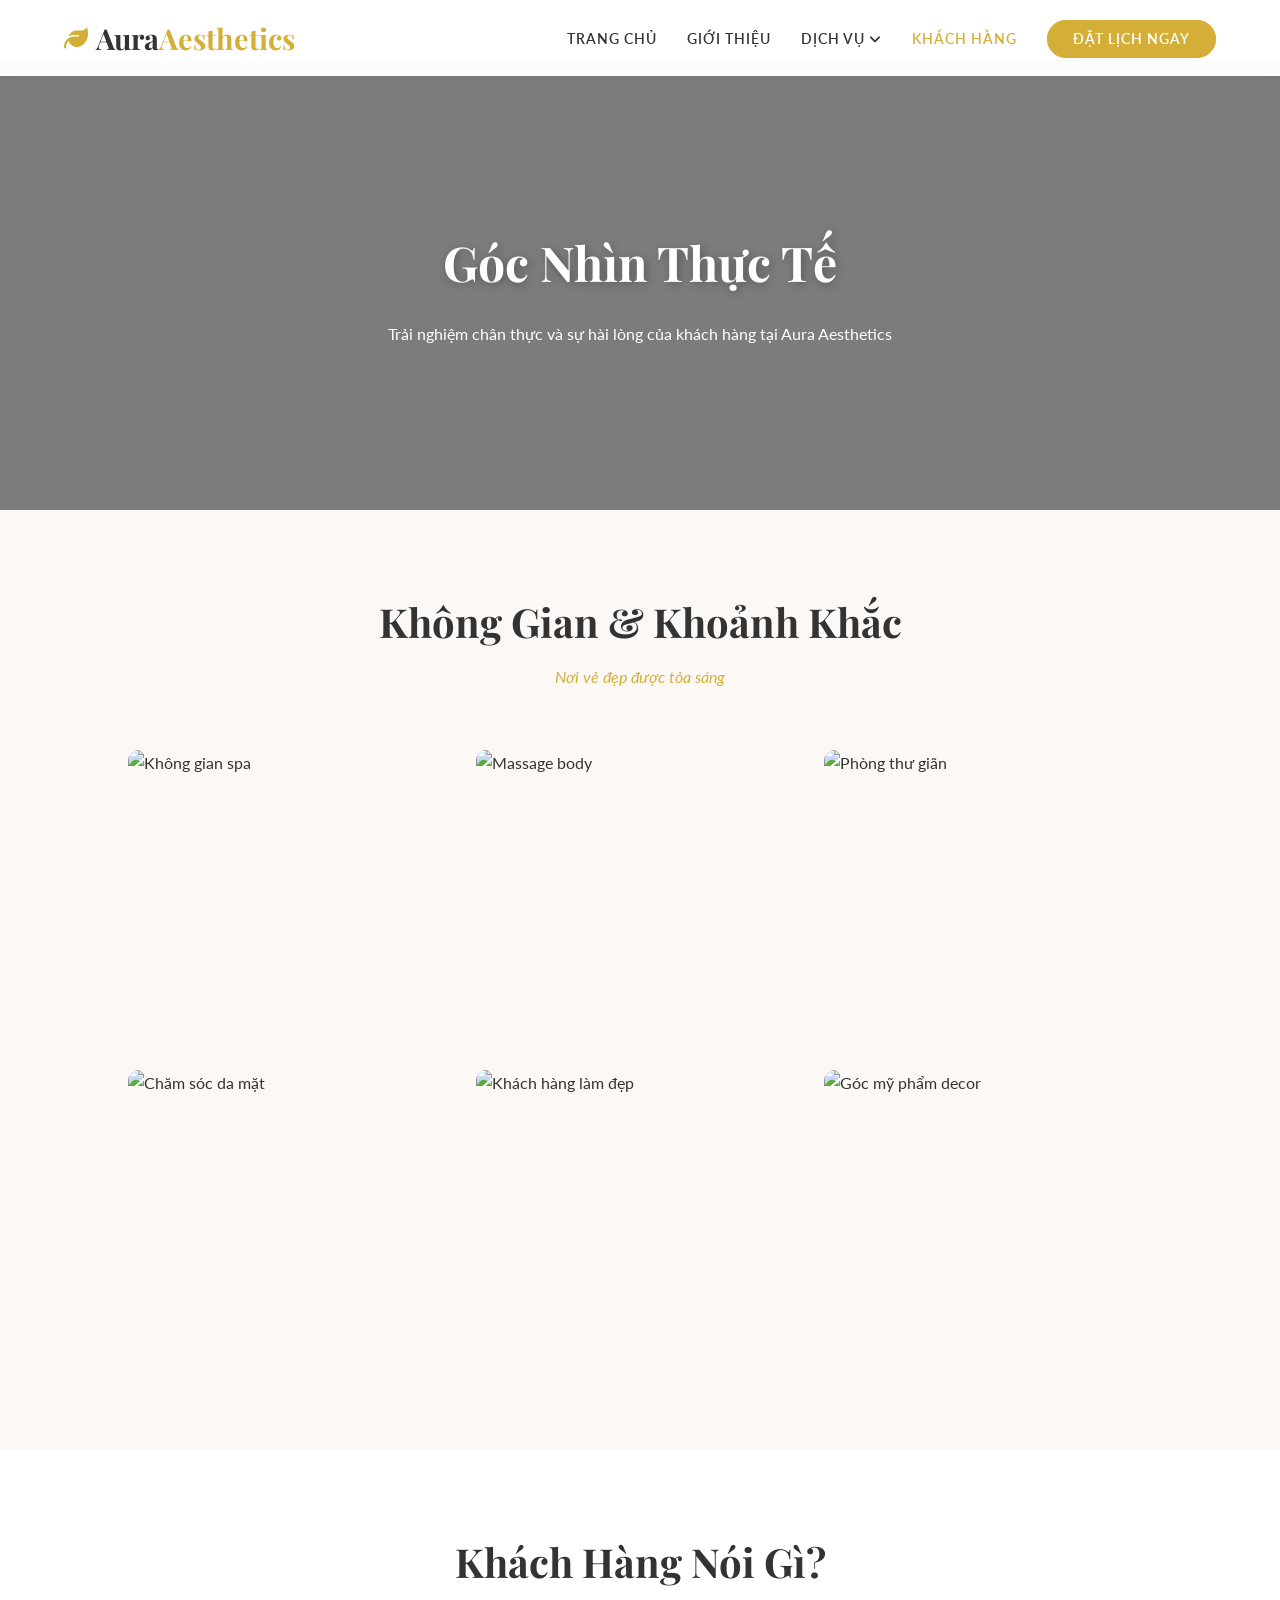
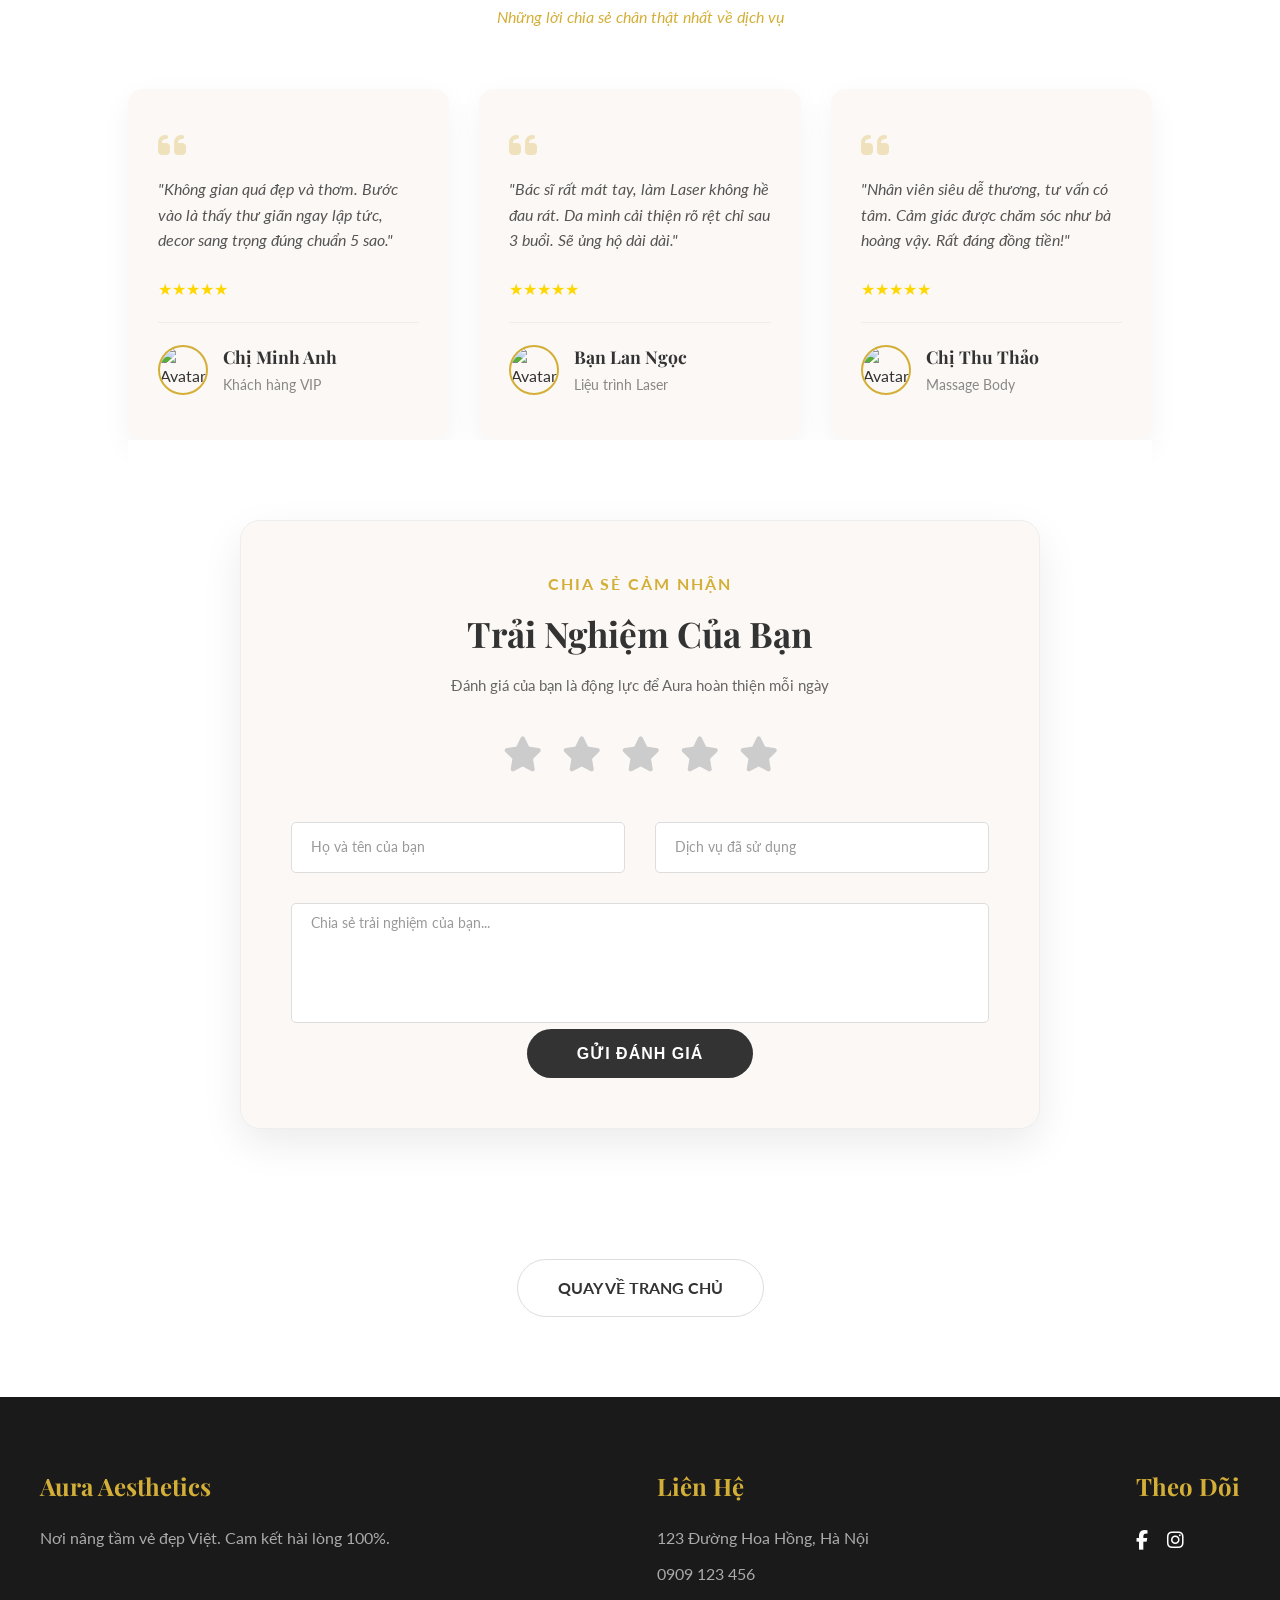
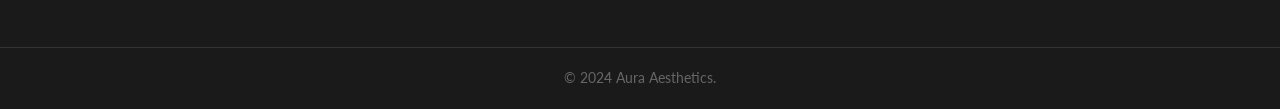
==== KhachHangvaKhongGian/KhachHang.html @ 30552ec4 "product làm lại và thêm một số thứ" ====
<!DOCTYPE html>
<html lang="vi">
<head>
    <meta charset="UTF-8">
    <meta name="viewport" content="width=device-width, initial-scale=1.0">
    <title>Khách Hàng & Đánh Giá - Aura Aesthetics</title>
    
    <link rel="stylesheet" href="KhachHang.css">
    <link rel="preconnect" href="https://fonts.googleapis.com">
    <link rel="preconnect" href="https://fonts.gstatic.com" crossorigin>
    <link href="https://fonts.googleapis.com/css2?family=Lato:wght@300;400;700&family=Playfair+Display:ital,wght@0,400;0,600;0,700;1,400&display=swap" rel="stylesheet">
    <link rel="stylesheet" href="https://cdnjs.cloudflare.com/ajax/libs/font-awesome/6.4.0/css/all.min.css">
</head>
<body>

    <header>
        <div class="logo">
            <a href="../MainMenu/mainmenu.html"><i class="fa-solid fa-leaf"></i> Aura<span>Aesthetics</span></a>
        </div>
        
        <nav>
            <ul class="nav-links">
                <li><a href="../MainMenu/mainmenu.html">Trang chủ</a></li>
                <li><a href="../MainMenu/mainmenu.html#about">Giới thiệu</a></li>
                
                <li class="dropdown">
                    <a href="javascript:void(0)">Dịch vụ <i class="fa-solid fa-angle-down"></i></a>
                    <div class="dropdown-content">
                        <a href="../DichVu/ChamSocDaMat/chamsocdamat.html">Chăm sóc da mặt</a>
                        <a href="#">Điều trị Laser</a>
                        <a href="../DichVu/Massage/massage.html">Massage thư giãn</a>
                        <a href="../DichVu/TrietLong/trietlong.html">Triệt lông vĩnh viễn</a>
                        <a href="#">Phun xăm thẩm mỹ</a>
                        <a href="#">Giảm béo SlimBody</a>
                    </div>
                </li>

                <li><a href="KhachHang.html" class="active">Khách Hàng</a></li>
                <li><a href="../MainMenu/mainmenu.html#contact" class="btn-contact">Đặt lịch ngay</a></li>
            </ul>
            
            <div class="burger">
                <div class="line1"></div>
                <div class="line2"></div>
                <div class="line3"></div>
            </div>
        </nav>
    </header>

    <section class="hero-client">
        <div class="hero-content fade-in">
            <h1>Góc Nhìn Thực Tế</h1>
            <p>Trải nghiệm chân thực và sự hài lòng của khách hàng tại Aura Aesthetics</p>
        </div>
    </section>

    <section class="section-padding">
        <div class="container">
            <div class="section-title reveal">
                <h2>Không Gian & Khoảnh Khắc</h2>
                <p>Nơi vẻ đẹp được tỏa sáng</p>
            </div>
            <div class="gallery-grid">
                <div class="gallery-item reveal">
                    <img src="https://images.unsplash.com/photo-1560750588-73207b1ef5b8?q=80&w=2070" alt="Không gian spa">
                </div>
                <div class="gallery-item reveal">
                    <img src="https://images.unsplash.com/photo-1616394584738-fc6e612e71b9?q=80&w=2070" alt="Massage body">
                </div>
                <div class="gallery-item reveal">
                    <img src="https://images.unsplash.com/photo-1512290923902-8a9f81dc236c?q=80&w=2070" alt="Phòng thư giãn">
                </div>
                <div class="gallery-item reveal">
                    <img src="https://images.unsplash.com/photo-1570172619644-dfd03ed5d881?q=80&w=2070" alt="Chăm sóc da mặt">
                </div>
                
                <div class="gallery-item reveal">
                    <img src="https://images.unsplash.com/photo-1552693673-1bf958298935?q=80&w=2073&auto=format&fit=crop" alt="Khách hàng làm đẹp">
                </div>
                
                <div class="gallery-item reveal">
                    <img src="https://images.unsplash.com/photo-1620331311520-246422fd82f9?q=80&w=2070&auto=format&fit=crop" alt="Góc mỹ phẩm decor">
                </div>
            </div>
        </div>
    </section>

    <section class="reviews-section section-padding">
        <div class="container">
            <div class="section-title reveal">
                <h2>Khách Hàng Nói Gì?</h2>
                <p>Những lời chia sẻ chân thật nhất về dịch vụ</p>
            </div>

            <div class="review-grid">
                <div class="review-card reveal">
                    <i class="fa-solid fa-quote-left quote-icon"></i>
                    <p class="review-text">"Không gian quá đẹp và thơm. Bước vào là thấy thư giãn ngay lập tức, decor sang trọng đúng chuẩn 5 sao."</p>
                    <div class="stars">★★★★★</div>
                    <div class="client-info">
                        <img src="https://images.unsplash.com/photo-1494790108377-be9c29b29330?q=80&w=200" alt="Avatar">
                        <div><h4>Chị Minh Anh</h4><span>Khách hàng VIP</span></div>
                    </div>
                </div>

                <div class="review-card reveal">
                    <i class="fa-solid fa-quote-left quote-icon"></i>
                    <p class="review-text">"Bác sĩ rất mát tay, làm Laser không hề đau rát. Da mình cải thiện rõ rệt chỉ sau 3 buổi. Sẽ ủng hộ dài dài."</p>
                    <div class="stars">★★★★★</div>
                    <div class="client-info">
                        <img src="https://images.unsplash.com/photo-1580489944761-15a19d654956?q=80&w=200" alt="Avatar">
                        <div><h4>Bạn Lan Ngọc</h4><span>Liệu trình Laser</span></div>
                    </div>
                </div>

                <div class="review-card reveal">
                    <i class="fa-solid fa-quote-left quote-icon"></i>
                    <p class="review-text">"Nhân viên siêu dễ thương, tư vấn có tâm. Cảm giác được chăm sóc như bà hoàng vậy. Rất đáng đồng tiền!"</p>
                    <div class="stars">★★★★★</div>
                    <div class="client-info">
                        <img src="https://images.unsplash.com/photo-1534528741775-53994a69daeb?q=80&w=200" alt="Avatar">
                        <div><h4>Chị Thu Thảo</h4><span>Massage Body</span></div>
                    </div>
                </div>
            </div>
 <section class="write-review-section section-padding">
        <div class="container">
            <div class="review-form-wrapper reveal">
                <div class="form-header">
                    <p class="sub-heading">CHIA SẺ CẢM NHẬN</p>
                    <h2>Trải Nghiệm Của Bạn</h2>
                    <p class="desc">Đánh giá của bạn là động lực để Aura hoàn thiện mỗi ngày</p>
                </div>

                <form id="reviewForm" class="review-form">
                    <div class="star-widget">
                        <input type="radio" name="rate" id="rate-5" value="5">
                        <label for="rate-5" class="fa-solid fa-star"></label>
                        
                        <input type="radio" name="rate" id="rate-4" value="4">
                        <label for="rate-4" class="fa-solid fa-star"></label>
                        
                        <input type="radio" name="rate" id="rate-3" value="3">
                        <label for="rate-3" class="fa-solid fa-star"></label>
                        
                        <input type="radio" name="rate" id="rate-2" value="2">
                        <label for="rate-2" class="fa-solid fa-star"></label>
                        
                        <input type="radio" name="rate" id="rate-1" value="1">
                        <label for="rate-1" class="fa-solid fa-star"></label>
                        
                        <div class="star-text"></div>
                    </div>

                    <div class="input-group">
                        <div class="input-box">
                            <input type="text" required>
                            <label>Họ và tên của bạn</label>
                        </div>
                        <div class="input-box">
                            <input type="text" required>
                            <label>Dịch vụ đã sử dụng</label>
                        </div>
                    </div>

                    <div class="input-box textarea">
                        <textarea required></textarea>
                        <label>Chia sẻ trải nghiệm của bạn...</label>
                    </div>

                    <div class="btn-box">
                        <button type="submit" class="btn-submit">Gửi Đánh Giá</button>
                    </div>
                </form>
            </div>
        </div>
    </section>
            <div style="text-align: center; margin-top: 50px;">
                <a href="../MainMenu/mainmenu.html" class="btn-main">Quay Về Trang Chủ</a>
            </div>
        </div>
    </section>
   

    <footer id="contact">
        <div class="container footer-content">
            <div class="footer-col">
                <h3>Aura Aesthetics</h3>
                <p>Nơi nâng tầm vẻ đẹp Việt. Cam kết hài lòng 100%.</p>
            </div>
            <div class="footer-col">
                <h3>Liên Hệ</h3>
                <p>123 Đường Hoa Hồng, Hà Nội</p>
                <p>0909 123 456</p>
            </div>
            <div class="footer-col">
                <h3>Theo Dõi</h3>
                <div class="socials">
                    <a href="#"><i class="fa-brands fa-facebook-f"></i></a>
                    <a href="#"><i class="fa-brands fa-instagram"></i></a>
                </div>
            </div>
        </div>
        <div class="copyright"><p>&copy; 2024 Aura Aesthetics.</p></div>
    </footer>

    <script src="KhachHang.js"></script>
</body>
</html>
---- KhachHangvaKhongGian/KhachHang.css ----
:root {
    --primary-color: #D4AF37;
    --secondary-color: #fcf8f5;
    --text-dark: #333333;
    --text-light: #666666;
    --font-heading: 'Playfair Display', serif;
    --font-body: 'Lato', sans-serif;
}

* {
    margin: 0;
    padding: 0;
    box-sizing: border-box;
}

html {
    scroll-behavior: smooth;
}

body {
    font-family: var(--font-body);
    color: var(--text-dark);
    background-color: var(--secondary-color);
    line-height: 1.6;
    overflow-x: hidden;
}

a {
    text-decoration: none;
    color: inherit;
    transition: 0.3s;
}

ul {
    list-style: none;
}

header {
    display: flex;
    justify-content: space-between;
    align-items: center;
    padding: 15px 5%;
    background: rgba(255, 255, 255, 0.98);
    position: fixed;
    width: 100%;
    top: 0;
    z-index: 1000;
    box-shadow: 0 2px 10px rgba(0, 0, 0, 0.05);
}

.logo {
    font-size: 1.8rem;
    font-weight: 700;
    font-family: var(--font-heading);
    display: flex;
    align-items: center;
}

.logo a {
    display: flex;
    align-items: center;
    color: var(--text-dark);
}

.logo span {
    color: var(--primary-color);
}

.logo i {
    color: var(--primary-color);
    margin-right: 8px;
    font-size: 1.5rem;
}

.nav-links {
    display: flex;
    gap: 30px;
    align-items: center;
}

.nav-links > li {
    position: relative;
    padding: 10px 0;
}

.nav-links > li > a {
    font-weight: 600;
    text-transform: uppercase;
    font-size: 0.85rem;
    letter-spacing: 1px;
}

.nav-links > li > a:hover,
.nav-links > li > a.active {
    color: var(--primary-color);
}

.btn-contact {
    padding: 10px 25px;
    background: var(--primary-color);
    color: #fff !important;
    border-radius: 30px;
    border: 1px solid var(--primary-color);
}

.btn-contact:hover {
    background: transparent;
    color: var(--primary-color) !important;
}

.dropdown-content {
    display: none;
    position: absolute;
    background-color: #ffffff;
    min-width: 220px;
    box-shadow: 0px 5px 15px rgba(0, 0, 0, 0.1);
    top: 100%;
    left: -20px;
    border-top: 3px solid var(--primary-color);
    border-radius: 0 0 5px 5px;
    padding: 10px 0;
    z-index: 999;
}

.dropdown-content a {
    color: #444 !important;
    padding: 10px 20px;
    display: block;
    font-size: 0.95rem;
    border-bottom: 1px dashed #eee;
    text-transform: capitalize;
}

.dropdown-content a:hover {
    background-color: #f9f9f9;
    color: var(--primary-color) !important;
    padding-left: 25px;
}

.nav-links li:hover .dropdown-content {
    display: block;
    animation: fadeIn 0.4s ease;
}

.hero-client {
    height: 50vh;
    background: linear-gradient(rgba(0, 0, 0, 0.5), rgba(0, 0, 0, 0.5)), url('https://images.unsplash.com/photo-1512290923902-8a9f81dc236c?q=80&w=2070');
    background-size: cover;
    background-position: center;
    display: flex;
    align-items: center;
    justify-content: center;
    text-align: center;
    color: #fff;
    margin-top: 60px;
}

.hero-content h1 {
    font-family: var(--font-heading);
    font-size: 3rem;
    margin-bottom: 20px;
    text-shadow: 2px 2px 10px rgba(0, 0, 0, 0.3);
}

.section-padding {
    padding: 80px 10%;
}

.container {
    max-width: 1200px;
    margin: auto;
}

.section-title {
    text-align: center;
    margin-bottom: 60px;
}

.section-title h2 {
    font-family: var(--font-heading);
    font-size: 2.5rem;
    margin-bottom: 10px;
}

.section-title p {
    color: var(--primary-color);
    font-style: italic;
}

.btn-main {
    padding: 15px 40px;
    background: #fff;
    color: #333;
    font-weight: bold;
    border-radius: 30px;
    text-transform: uppercase;
    display: inline-block;
    border: 1px solid #ddd;
}

.btn-main:hover {
    background: var(--primary-color);
    color: #fff;
    transform: translateY(-3px);
}

.gallery-grid {
    display: grid;
    grid-template-columns: repeat(auto-fit, minmax(300px, 1fr));
    gap: 20px;
}

.gallery-item {
    overflow: hidden;
    border-radius: 10px;
    height: 300px;
}

.gallery-item img {
    width: 100%;
    height: 100%;
    object-fit: cover;
    transition: transform 0.5s ease;
}

.gallery-item:hover img {
    transform: scale(1.1);
    filter: brightness(0.9);
}

.reviews-section {
    background-color: #fff;
}

.review-grid {
    display: grid;
    grid-template-columns: repeat(auto-fit, minmax(320px, 1fr));
    gap: 30px;
}

.review-card {
    background: var(--secondary-color);
    padding: 40px 30px;
    border-radius: 15px;
    box-shadow: 0 10px 30px rgba(0, 0, 0, 0.05);
    transition: 0.3s;
    border-bottom: 3px solid transparent;
}

.review-card:hover {
    transform: translateY(-10px);
    border-bottom-color: var(--primary-color);
}

.quote-icon {
    font-size: 2rem;
    color: var(--primary-color);
    opacity: 0.3;
    margin-bottom: 15px;
}

.review-text {
    font-style: italic;
    color: #555;
    margin-bottom: 20px;
    min-height: 80px;
}

.stars {
    color: #FFD700;
    margin-bottom: 20px;
}

.client-info {
    display: flex;
    align-items: center;
    gap: 15px;
    border-top: 1px solid #eee;
    padding-top: 20px;
}

.client-info img {
    width: 50px;
    height: 50px;
    border-radius: 50%;
    object-fit: cover;
    border: 2px solid var(--primary-color);
}

.client-info h4 {
    font-family: var(--font-heading);
    font-size: 1.1rem;
}

.client-info span {
    font-size: 0.85rem;
    color: #888;
}

.write-review-section {
    background-color: #fff;
    position: relative;
}

.review-form-wrapper {
    max-width: 800px;
    margin: 0 auto;
    background: var(--secondary-color);
    padding: 50px;
    border-radius: 20px;
    box-shadow: 0 15px 40px rgba(0, 0, 0, 0.08);
    text-align: center;
    border: 1px solid #eee;
}

.form-header h2 {
    font-family: var(--font-heading);
    font-size: 2.2rem;
    margin-bottom: 10px;
}

.form-header .desc {
    color: var(--text-light);
    margin-bottom: 30px;
    font-size: 0.95rem;
}

.sub-heading {
    color: var(--primary-color);
    font-weight: bold;
    letter-spacing: 2px;
    margin-bottom: 10px;
    display: block;
}

.star-widget {
    position: relative;
    width: fit-content;
    margin: 0 auto 40px;
    display: flex;
    flex-direction: row-reverse;
    justify-content: center;
}

.star-widget input {
    display: none;
}

.star-widget label {
    font-size: 35px;
    color: #ccc;
    padding: 10px;
    cursor: pointer;
    transition: all 0.3s ease;
}

.star-widget input:not(:checked) ~ label:hover,
.star-widget input:not(:checked) ~ label:hover ~ label {
    color: #ffd700;
    transform: scale(1.1);
}

.star-widget input:checked ~ label {
    color: #ffd700;
    text-shadow: 0 0 10px rgba(255, 215, 0, 0.5);
}

.review-form .input-group {
    display: grid;
    grid-template-columns: 1fr 1fr;
    gap: 30px;
    margin-bottom: 30px;
}

.input-box {
    position: relative;
    width: 100%;
}

.input-box input,
.input-box textarea {
    width: 100%;
    padding: 15px;
    border: 1px solid #ddd;
    background: #fff;
    border-radius: 5px;
    outline: none;
    font-family: var(--font-body);
    font-size: 1rem;
    color: var(--text-dark);
    transition: 0.3s;
}

.input-box textarea {
    height: 120px;
    resize: none;
}

.input-box label {
    position: absolute;
    top: 50%;
    left: 15px;
    transform: translateY(-50%);
    color: #999;
    pointer-events: none;
    transition: 0.3s;
    font-size: 0.9rem;
    background: #fff;
    padding: 0 5px;
}

.input-box.textarea label {
    top: 20px;
}

.input-box input:focus,
.input-box input:valid,
.input-box textarea:focus,
.input-box textarea:valid {
    border-color: var(--primary-color);
}

.input-box input:focus ~ label,
.input-box input:valid ~ label,
.input-box textarea:focus ~ label,
.input-box textarea:valid ~ label {
    top: 0;
    font-size: 0.8rem;
    color: var(--primary-color);
    font-weight: bold;
}

.btn-submit {
    padding: 15px 50px;
    background: var(--text-dark);
    color: #fff;
    border: none;
    font-size: 1rem;
    font-weight: bold;
    text-transform: uppercase;
    letter-spacing: 1px;
    cursor: pointer;
    border-radius: 30px;
    transition: 0.4s;
}

.btn-submit:hover {
    background: var(--primary-color);
    box-shadow: 0 5px 15px rgba(212, 175, 55, 0.4);
    transform: translateY(-3px);
}

footer {
    background: #1a1a1a;
    color: #fff;
    padding: 70px 0 20px;
    margin-top: 0px;
}

.footer-content {
    display: flex;
    justify-content: space-between;
    flex-wrap: wrap;
    gap: 40px;
}

.footer-col h3 {
    font-family: var(--font-heading);
    font-size: 1.5rem;
    margin-bottom: 20px;
    color: var(--primary-color);
}

.footer-col p {
    color: #aaa;
    margin-bottom: 10px;
}

.socials a {
    color: #fff;
    font-size: 1.2rem;
    margin-right: 15px;
    transition: 0.3s;
}

.socials a:hover {
    color: var(--primary-color);
}

.copyright {
    text-align: center;
    border-top: 1px solid #333;
    margin-top: 50px;
    padding-top: 20px;
    color: #666;
    font-size: 0.85rem;
}

.burger {
    display: none;
    cursor: pointer;
}

.burger div {
    width: 25px;
    height: 3px;
    background-color: var(--text-dark);
    margin: 5px;
    transition: 0.3s;
}

.reveal {
    opacity: 0;
    transform: translateY(50px);
    transition: all 1s ease-out;
}

.reveal.active {
    opacity: 1;
    transform: translateY(0);
}

.fade-in {
    animation: fadeIn 1.5s ease-in;
}

@keyframes fadeIn {
    from {
        opacity: 0;
        transform: translateY(10px);
    }
    to {
        opacity: 1;
        transform: translateY(0);
    }
}

@media(max-width: 768px) {
    .nav-links {
        position: absolute;
        right: 0;
        height: 92vh;
        top: 8vh;
        background-color: #fff;
        display: flex;
        flex-direction: column;
        align-items: center;
        width: 60%;
        transform: translateX(100%);
        transition: transform 0.5s ease-in;
        box-shadow: -2px 5px 10px rgba(0, 0, 0, 0.1);
    }

    .nav-links li {
        opacity: 0;
    }

    .burger {
        display: block;
    }

    .nav-active {
        transform: translateX(0%);
    }

    .hero-content h1 {
        font-size: 2.5rem;
    }

    .review-form-wrapper {
        padding: 30px 20px;
    }

    .review-form .input-group {
        grid-template-columns: 1fr;
        gap: 20px;
    }

    .star-widget label {
        font-size: 30px;
        padding: 5px;
    }
}

@keyframes navLinkFade {
    from {
        opacity: 0;
        transform: translateX(50px);
    }
    to {
        opacity: 1;
        transform: translateX(0);
    }
}
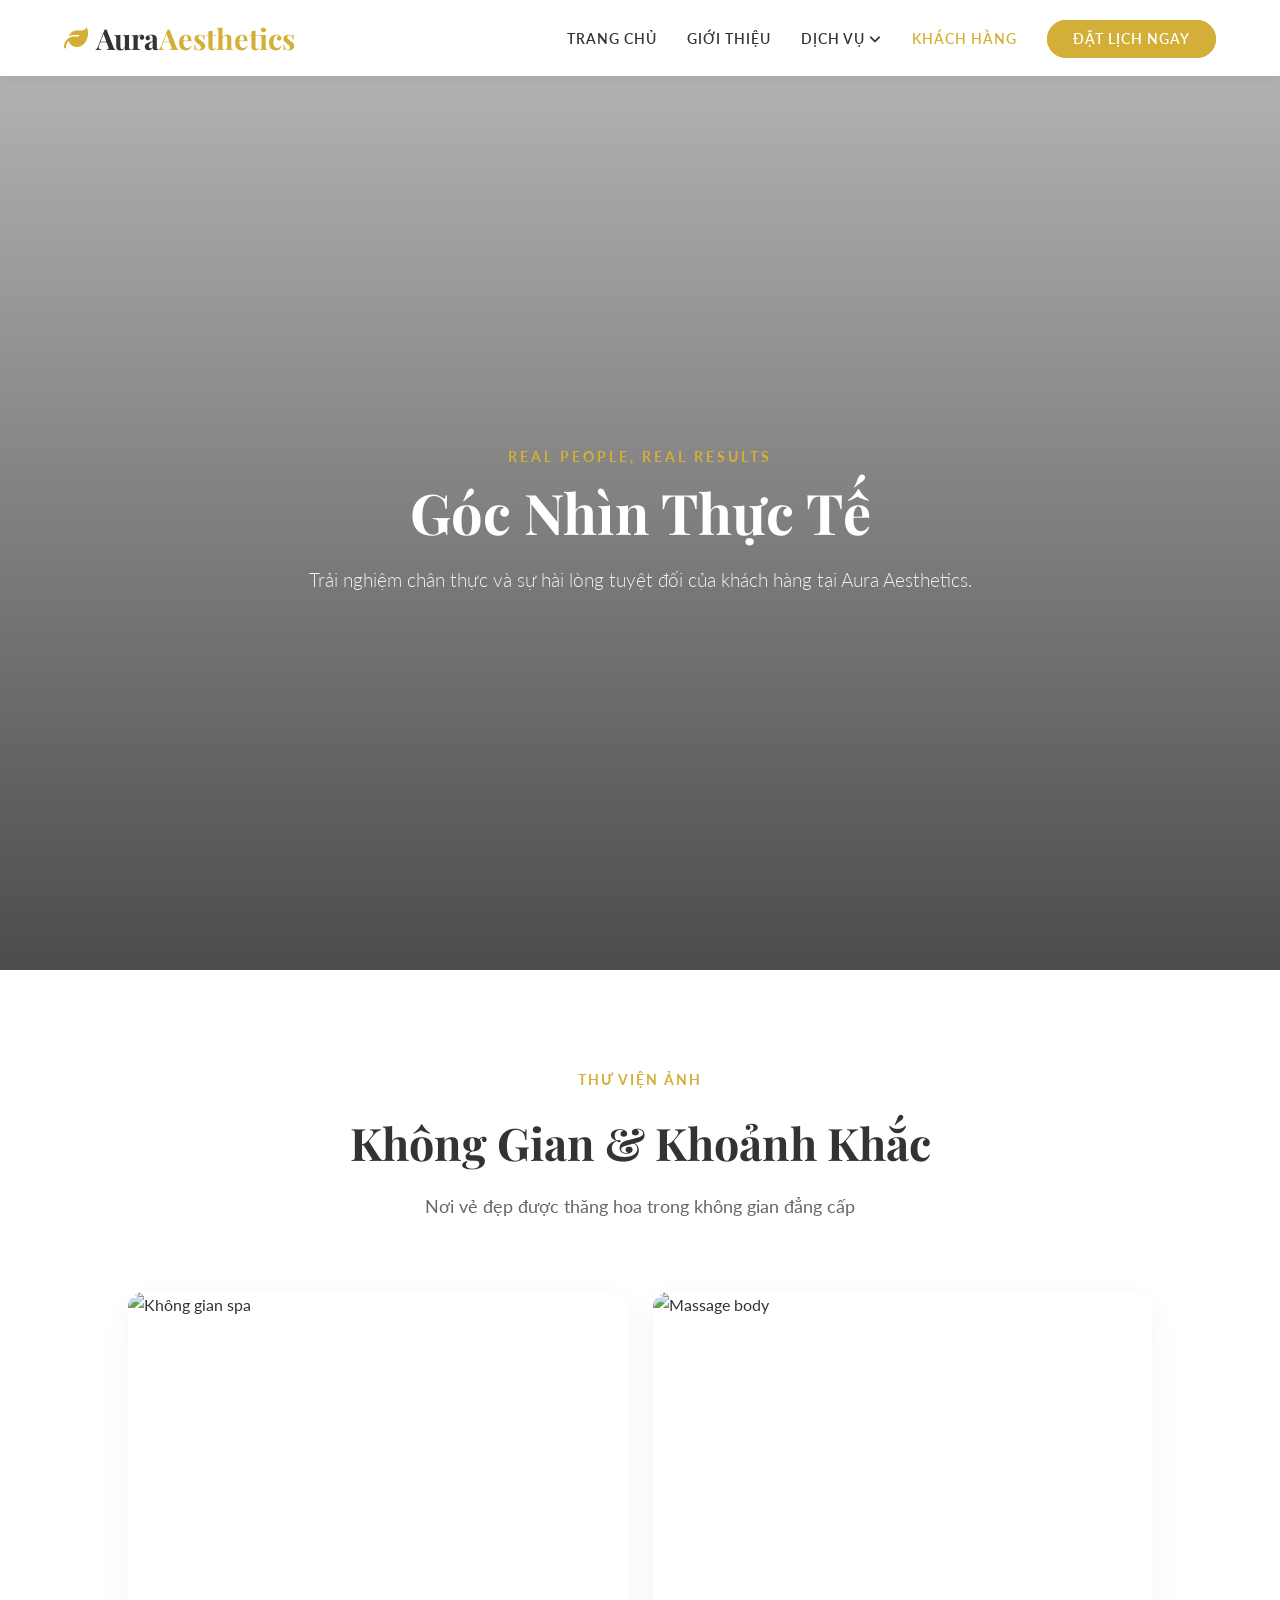
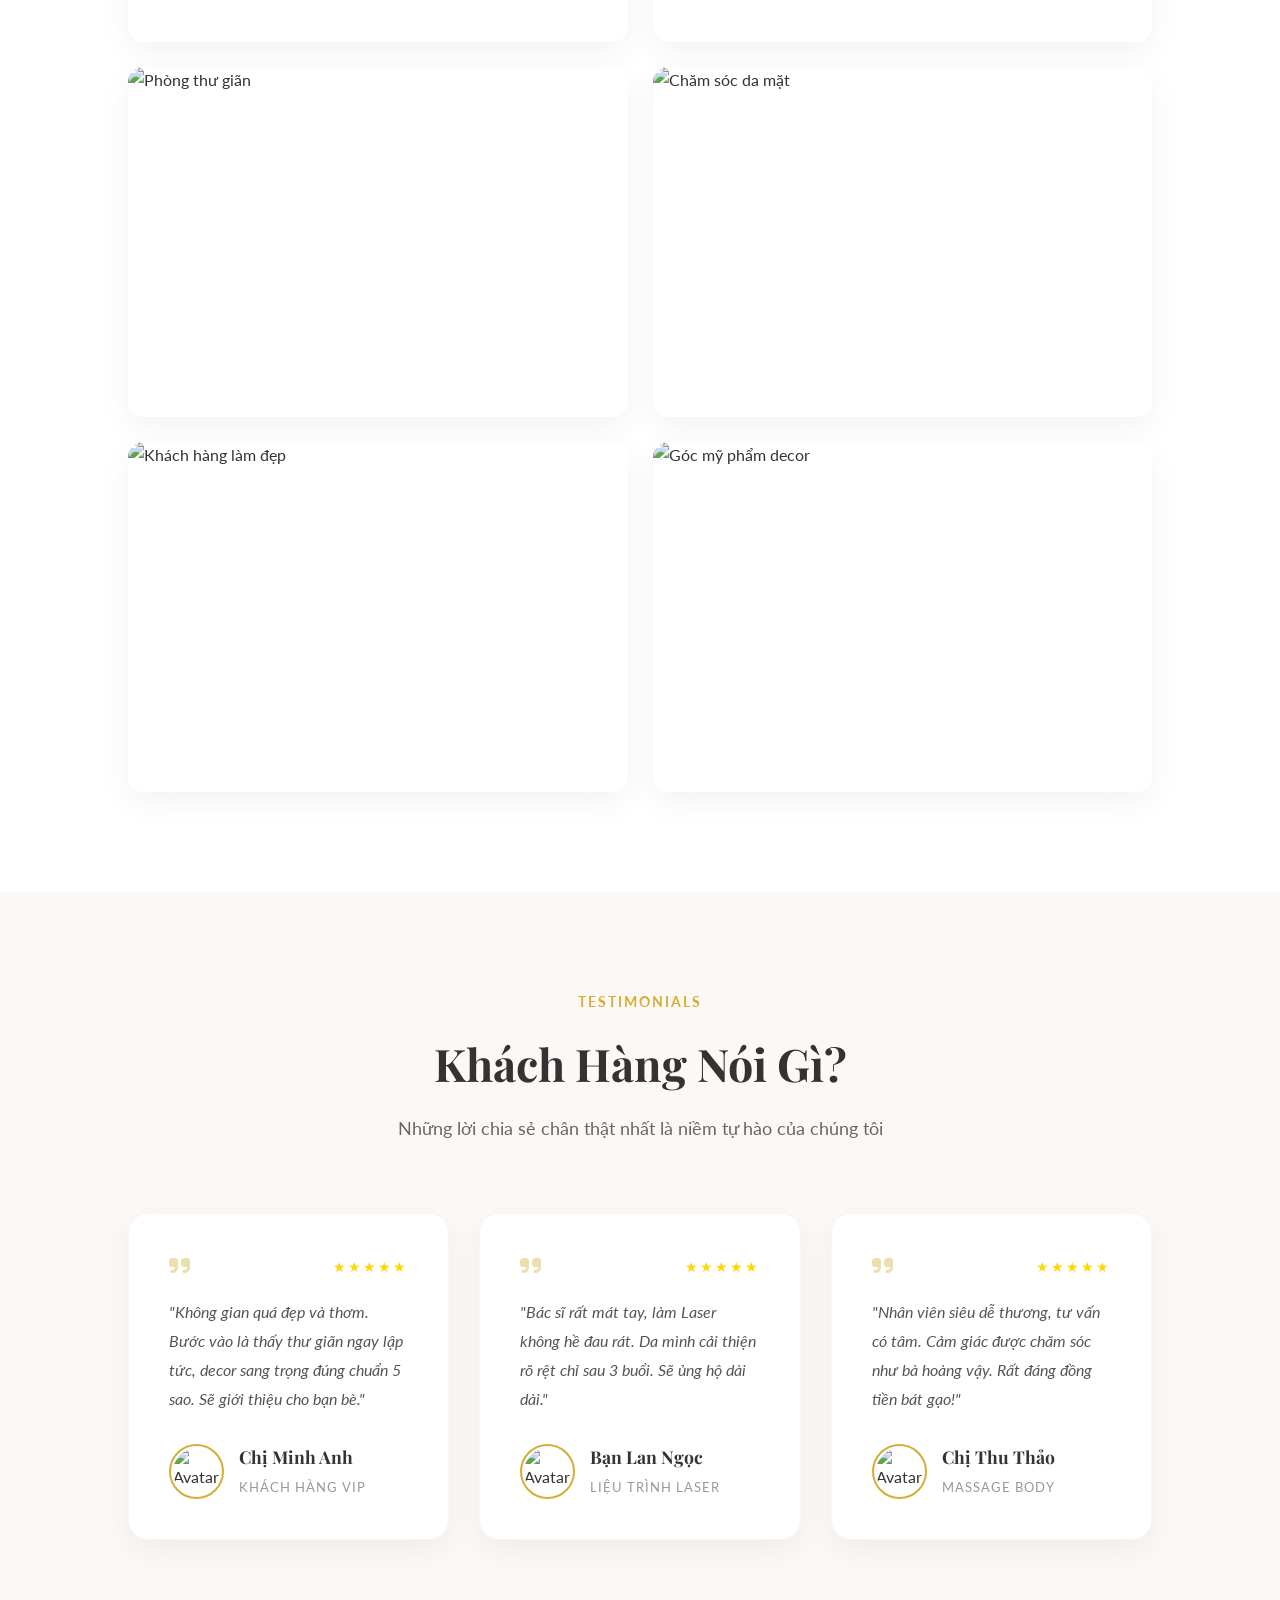
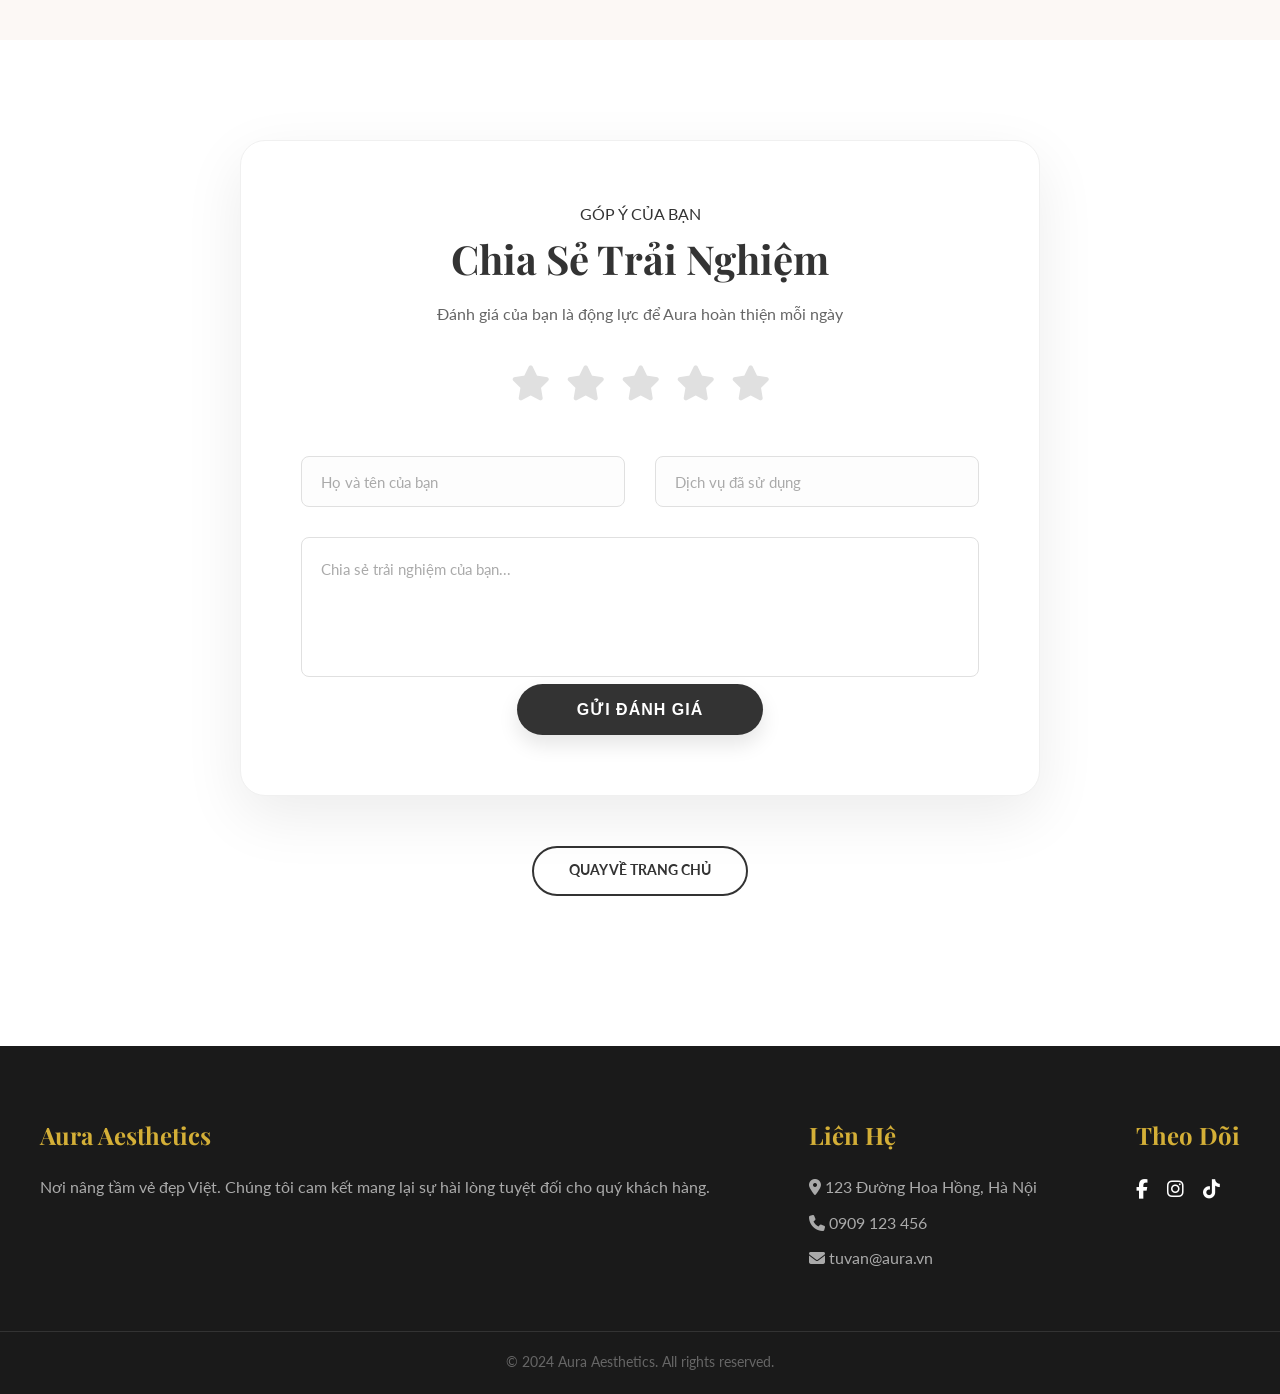
==== commit 96a4a2e9: "thay đổi" ====
--- a/KhachHangvaKhongGian/KhachHang.html
+++ b/KhachHangvaKhongGian/KhachHang.html
@@ -4,7 +4,6 @@
     <meta charset="UTF-8">
     <meta name="viewport" content="width=device-width, initial-scale=1.0">
     <title>Khách Hàng & Đánh Giá - Aura Aesthetics</title>
-    
     <link rel="stylesheet" href="KhachHang.css">
     <link rel="preconnect" href="https://fonts.googleapis.com">
     <link rel="preconnect" href="https://fonts.gstatic.com" crossorigin>
@@ -17,69 +16,68 @@
         <div class="logo">
             <a href="../MainMenu/mainmenu.html"><i class="fa-solid fa-leaf"></i> Aura<span>Aesthetics</span></a>
         </div>
-        
         <nav>
             <ul class="nav-links">
                 <li><a href="../MainMenu/mainmenu.html">Trang chủ</a></li>
-                <li><a href="../MainMenu/mainmenu.html#about">Giới thiệu</a></li>
-                
+                <li><a href="../VeChungToi/VeChungToi.html">Giới thiệu</a></li>
                 <li class="dropdown">
                     <a href="javascript:void(0)">Dịch vụ <i class="fa-solid fa-angle-down"></i></a>
                     <div class="dropdown-content">
                         <a href="../DichVu/ChamSocDaMat/chamsocdamat.html">Chăm sóc da mặt</a>
-                        <a href="#">Điều trị Laser</a>
+                        <a href="/DichVu/LaserCongNgheCao/Laser.html">Điều trị Laser</a>
                         <a href="../DichVu/Massage/massage.html">Massage thư giãn</a>
-                        <a href="../DichVu/TrietLong/trietlong.html">Triệt lông vĩnh viễn</a>
-                        <a href="#">Phun xăm thẩm mỹ</a>
-                        <a href="#">Giảm béo SlimBody</a>
+                        <a href="/DichVu/TrietLong/trietlong.html">Triệt lông vĩnh viễn</a>
+                        <a href="/DichVu/PhunXam/phunxam.html">Phun xăm thẩm mỹ</a>
+                        <a href="/DichVu/Giambeo/giambeo.html">Giảm béo SlimBody</a>
                     </div>
                 </li>
-
                 <li><a href="KhachHang.html" class="active">Khách Hàng</a></li>
-                <li><a href="../MainMenu/mainmenu.html#contact" class="btn-contact">Đặt lịch ngay</a></li>
+                <li><a href="/DatLich/datlich.html" class="btn-contact">Đặt lịch ngay</a></li>
             </ul>
-            
-            <div class="burger">
-                <div class="line1"></div>
-                <div class="line2"></div>
-                <div class="line3"></div>
-            </div>
+            <div class="burger"><div class="line1"></div><div class="line2"></div><div class="line3"></div></div>
         </nav>
     </header>
 
     <section class="hero-client">
+        <div class="hero-overlay"></div>
         <div class="hero-content fade-in">
+            <p class="hero-subtitle">REAL PEOPLE, REAL RESULTS</p>
             <h1>Góc Nhìn Thực Tế</h1>
-            <p>Trải nghiệm chân thực và sự hài lòng của khách hàng tại Aura Aesthetics</p>
-        </div>
-    </section>
-
-    <section class="section-padding">
+            <p class="hero-desc">Trải nghiệm chân thực và sự hài lòng tuyệt đối của khách hàng tại Aura Aesthetics.</p>
+        </div>
+    </section>
+
+    <section class="section-padding gallery-section">
         <div class="container">
             <div class="section-title reveal">
+                <span class="sub-title">THƯ VIỆN ẢNH</span>
                 <h2>Không Gian & Khoảnh Khắc</h2>
-                <p>Nơi vẻ đẹp được tỏa sáng</p>
+                <p>Nơi vẻ đẹp được thăng hoa trong không gian đẳng cấp</p>
             </div>
             <div class="gallery-grid">
                 <div class="gallery-item reveal">
                     <img src="https://images.unsplash.com/photo-1560750588-73207b1ef5b8?q=80&w=2070" alt="Không gian spa">
+                    <div class="overlay"><p>Sảnh Đón Tiếp</p></div>
                 </div>
                 <div class="gallery-item reveal">
                     <img src="https://images.unsplash.com/photo-1616394584738-fc6e612e71b9?q=80&w=2070" alt="Massage body">
+                    <div class="overlay"><p>Phòng Trị Liệu</p></div>
                 </div>
                 <div class="gallery-item reveal">
                     <img src="https://images.unsplash.com/photo-1512290923902-8a9f81dc236c?q=80&w=2070" alt="Phòng thư giãn">
+                    <div class="overlay"><p>Khu Vực Thư Giãn</p></div>
                 </div>
                 <div class="gallery-item reveal">
                     <img src="https://images.unsplash.com/photo-1570172619644-dfd03ed5d881?q=80&w=2070" alt="Chăm sóc da mặt">
-                </div>
-                
+                    <div class="overlay"><p>Chăm Sóc Da</p></div>
+                </div>
                 <div class="gallery-item reveal">
                     <img src="https://images.unsplash.com/photo-1552693673-1bf958298935?q=80&w=2073&auto=format&fit=crop" alt="Khách hàng làm đẹp">
-                </div>
-                
+                    <div class="overlay"><p>Khách Hàng</p></div>
+                </div>
                 <div class="gallery-item reveal">
                     <img src="https://images.unsplash.com/photo-1620331311520-246422fd82f9?q=80&w=2070&auto=format&fit=crop" alt="Góc mỹ phẩm decor">
+                    <div class="overlay"><p>Góc Decor</p></div>
                 </div>
             </div>
         </div>
@@ -88,47 +86,66 @@
     <section class="reviews-section section-padding">
         <div class="container">
             <div class="section-title reveal">
+                <span class="sub-title">TESTIMONIALS</span>
                 <h2>Khách Hàng Nói Gì?</h2>
-                <p>Những lời chia sẻ chân thật nhất về dịch vụ</p>
+                <p>Những lời chia sẻ chân thật nhất là niềm tự hào của chúng tôi</p>
             </div>
 
             <div class="review-grid">
                 <div class="review-card reveal">
-                    <i class="fa-solid fa-quote-left quote-icon"></i>
-                    <p class="review-text">"Không gian quá đẹp và thơm. Bước vào là thấy thư giãn ngay lập tức, decor sang trọng đúng chuẩn 5 sao."</p>
-                    <div class="stars">★★★★★</div>
+                    <div class="card-top">
+                        <i class="fa-solid fa-quote-right quote-icon"></i>
+                        <div class="stars">★★★★★</div>
+                    </div>
+                    <p class="review-text">"Không gian quá đẹp và thơm. Bước vào là thấy thư giãn ngay lập tức, decor sang trọng đúng chuẩn 5 sao. Sẽ giới thiệu cho bạn bè."</p>
                     <div class="client-info">
                         <img src="https://images.unsplash.com/photo-1494790108377-be9c29b29330?q=80&w=200" alt="Avatar">
-                        <div><h4>Chị Minh Anh</h4><span>Khách hàng VIP</span></div>
+                        <div class="info-text">
+                            <h4>Chị Minh Anh</h4>
+                            <span>Khách hàng VIP</span>
+                        </div>
                     </div>
                 </div>
 
                 <div class="review-card reveal">
-                    <i class="fa-solid fa-quote-left quote-icon"></i>
+                    <div class="card-top">
+                        <i class="fa-solid fa-quote-right quote-icon"></i>
+                        <div class="stars">★★★★★</div>
+                    </div>
                     <p class="review-text">"Bác sĩ rất mát tay, làm Laser không hề đau rát. Da mình cải thiện rõ rệt chỉ sau 3 buổi. Sẽ ủng hộ dài dài."</p>
-                    <div class="stars">★★★★★</div>
                     <div class="client-info">
                         <img src="https://images.unsplash.com/photo-1580489944761-15a19d654956?q=80&w=200" alt="Avatar">
-                        <div><h4>Bạn Lan Ngọc</h4><span>Liệu trình Laser</span></div>
+                        <div class="info-text">
+                            <h4>Bạn Lan Ngọc</h4>
+                            <span>Liệu trình Laser</span>
+                        </div>
                     </div>
                 </div>
 
                 <div class="review-card reveal">
-                    <i class="fa-solid fa-quote-left quote-icon"></i>
-                    <p class="review-text">"Nhân viên siêu dễ thương, tư vấn có tâm. Cảm giác được chăm sóc như bà hoàng vậy. Rất đáng đồng tiền!"</p>
-                    <div class="stars">★★★★★</div>
+                    <div class="card-top">
+                        <i class="fa-solid fa-quote-right quote-icon"></i>
+                        <div class="stars">★★★★★</div>
+                    </div>
+                    <p class="review-text">"Nhân viên siêu dễ thương, tư vấn có tâm. Cảm giác được chăm sóc như bà hoàng vậy. Rất đáng đồng tiền bát gạo!"</p>
                     <div class="client-info">
                         <img src="https://images.unsplash.com/photo-1534528741775-53994a69daeb?q=80&w=200" alt="Avatar">
-                        <div><h4>Chị Thu Thảo</h4><span>Massage Body</span></div>
-                    </div>
-                </div>
-            </div>
- <section class="write-review-section section-padding">
+                        <div class="info-text">
+                            <h4>Chị Thu Thảo</h4>
+                            <span>Massage Body</span>
+                        </div>
+                    </div>
+                </div>
+            </div>
+        </div>
+    </section>
+
+    <section class="write-review-section section-padding">
         <div class="container">
             <div class="review-form-wrapper reveal">
                 <div class="form-header">
-                    <p class="sub-heading">CHIA SẺ CẢM NHẬN</p>
-                    <h2>Trải Nghiệm Của Bạn</h2>
+                    <p class="sub-heading">GÓP Ý CỦA BẠN</p>
+                    <h2>Chia Sẻ Trải Nghiệm</h2>
                     <p class="desc">Đánh giá của bạn là động lực để Aura hoàn thiện mỗi ngày</p>
                 </div>
 
@@ -136,20 +153,14 @@
                     <div class="star-widget">
                         <input type="radio" name="rate" id="rate-5" value="5">
                         <label for="rate-5" class="fa-solid fa-star"></label>
-                        
                         <input type="radio" name="rate" id="rate-4" value="4">
                         <label for="rate-4" class="fa-solid fa-star"></label>
-                        
                         <input type="radio" name="rate" id="rate-3" value="3">
                         <label for="rate-3" class="fa-solid fa-star"></label>
-                        
                         <input type="radio" name="rate" id="rate-2" value="2">
                         <label for="rate-2" class="fa-solid fa-star"></label>
-                        
                         <input type="radio" name="rate" id="rate-1" value="1">
                         <label for="rate-1" class="fa-solid fa-star"></label>
-                        
-                        <div class="star-text"></div>
                     </div>
 
                     <div class="input-group">
@@ -173,36 +184,47 @@
                     </div>
                 </form>
             </div>
-        </div>
-    </section>
+
             <div style="text-align: center; margin-top: 50px;">
-                <a href="../MainMenu/mainmenu.html" class="btn-main">Quay Về Trang Chủ</a>
-            </div>
-        </div>
-    </section>
-   
+                <a href="../MainMenu/mainmenu.html" class="btn-secondary-outline">Quay Về Trang Chủ</a>
+            </div>
+        </div>
+    </section>
 
     <footer id="contact">
         <div class="container footer-content">
             <div class="footer-col">
                 <h3>Aura Aesthetics</h3>
-                <p>Nơi nâng tầm vẻ đẹp Việt. Cam kết hài lòng 100%.</p>
+                <p>Nơi nâng tầm vẻ đẹp Việt. Chúng tôi cam kết mang lại sự hài lòng tuyệt đối cho quý khách hàng.</p>
             </div>
             <div class="footer-col">
                 <h3>Liên Hệ</h3>
-                <p>123 Đường Hoa Hồng, Hà Nội</p>
-                <p>0909 123 456</p>
+                <p><i class="fa-solid fa-location-dot"></i> 123 Đường Hoa Hồng, Hà Nội</p>
+                <p><i class="fa-solid fa-phone"></i> 0909 123 456</p>
+                <p><i class="fa-solid fa-envelope"></i> tuvan@aura.vn</p>
             </div>
             <div class="footer-col">
                 <h3>Theo Dõi</h3>
                 <div class="socials">
                     <a href="#"><i class="fa-brands fa-facebook-f"></i></a>
                     <a href="#"><i class="fa-brands fa-instagram"></i></a>
-                </div>
-            </div>
-        </div>
-        <div class="copyright"><p>&copy; 2024 Aura Aesthetics.</p></div>
+                    <a href="#"><i class="fa-brands fa-tiktok"></i></a>
+                </div>
+            </div>
+        </div>
+        <div class="copyright">
+            <p>&copy; 2024 Aura Aesthetics. All rights reserved.</p>
+        </div>
     </footer>
+
+    <div id="toast">
+        <div class="toast-icon"><i class="fa-solid fa-circle-check"></i></div>
+        <div class="toast-body">
+            <h3 class="toast-title">Cảm Ơn Bạn!</h3>
+            <p class="toast-msg">Đánh giá của bạn đã được gửi thành công.</p>
+        </div>
+        <div class="toast-close"><i class="fa-solid fa-xmark"></i></div>
+    </div>
 
     <script src="KhachHang.js"></script>
 </body>
--- a/KhachHangvaKhongGian/KhachHang.css
+++ b/KhachHangvaKhongGian/KhachHang.css
@@ -1,10 +1,14 @@
 :root {
     --primary-color: #D4AF37;
+    --primary-dark: #b59020;
     --secondary-color: #fcf8f5;
     --text-dark: #333333;
-    --text-light: #666666;
+    --text-grey: #666666;
+    --white: #ffffff;
     --font-heading: 'Playfair Display', serif;
     --font-body: 'Lato', sans-serif;
+    --shadow-soft: 0 10px 30px rgba(0, 0, 0, 0.05);
+    --shadow-hover: 0 15px 35px rgba(0, 0, 0, 0.1);
 }
 
 * {
@@ -20,7 +24,7 @@
 body {
     font-family: var(--font-body);
     color: var(--text-dark);
-    background-color: var(--secondary-color);
+    background-color: var(--white);
     line-height: 1.6;
     overflow-x: hidden;
 }
@@ -28,13 +32,19 @@
 a {
     text-decoration: none;
     color: inherit;
-    transition: 0.3s;
+    transition: all 0.3s ease;
 }
 
 ul {
     list-style: none;
 }
 
+img {
+    max-width: 100%;
+    display: block;
+}
+
+/* --- HEADER --- */
 header {
     display: flex;
     justify-content: space-between;
@@ -88,6 +98,7 @@
     text-transform: uppercase;
     font-size: 0.85rem;
     letter-spacing: 1px;
+    color: var(--text-dark);
 }
 
 .nav-links > li > a:hover,
@@ -98,20 +109,24 @@
 .btn-contact {
     padding: 10px 25px;
     background: var(--primary-color);
-    color: #fff !important;
+    color: var(--white) !important;
     border-radius: 30px;
     border: 1px solid var(--primary-color);
+    font-weight: 400;
+    font-size: 1rem;
 }
 
 .btn-contact:hover {
     background: transparent;
     color: var(--primary-color) !important;
-}
-
+    transform: none;
+}
+
+/* --- DROPDOWN --- */
 .dropdown-content {
     display: none;
     position: absolute;
-    background-color: #ffffff;
+    background-color: var(--white);
     min-width: 220px;
     box-shadow: 0px 5px 15px rgba(0, 0, 0, 0.1);
     top: 100%;
@@ -132,7 +147,7 @@
 }
 
 .dropdown-content a:hover {
-    background-color: #f9f9f9;
+    background-color: var(--secondary-color);
     color: var(--primary-color) !important;
     padding-left: 25px;
 }
@@ -142,28 +157,60 @@
     animation: fadeIn 0.4s ease;
 }
 
+/* --- HERO --- */
 .hero-client {
-    height: 50vh;
-    background: linear-gradient(rgba(0, 0, 0, 0.5), rgba(0, 0, 0, 0.5)), url('https://images.unsplash.com/photo-1512290923902-8a9f81dc236c?q=80&w=2070');
-    background-size: cover;
-    background-position: center;
+    height: 100vh;
+    background: url('https://images.unsplash.com/photo-1512290923902-8a9f81dc236c?q=80&w=2070') center/cover no-repeat fixed;
     display: flex;
     align-items: center;
     justify-content: center;
     text-align: center;
-    color: #fff;
-    margin-top: 60px;
+    color: var(--white);
+    position: relative;
+    margin-top: 70px;
+}
+
+.hero-overlay {
+    position: absolute;
+    top: 0;
+    left: 0;
+    width: 100%;
+    height: 100%;
+    background: linear-gradient(to bottom, rgba(0, 0, 0, 0.3), rgba(0, 0, 0, 0.7));
+}
+
+.hero-content {
+    position: relative;
+    z-index: 2;
+    max-width: 800px;
+    padding: 0 20px;
+}
+
+.hero-subtitle {
+    font-size: 0.9rem;
+    letter-spacing: 3px;
+    text-transform: uppercase;
+    margin-bottom: 10px;
+    color: var(--primary-color);
+    font-weight: 700;
 }
 
 .hero-content h1 {
     font-family: var(--font-heading);
-    font-size: 3rem;
+    font-size: 3.5rem;
     margin-bottom: 20px;
-    text-shadow: 2px 2px 10px rgba(0, 0, 0, 0.3);
-}
-
+    line-height: 1.2;
+}
+
+.hero-desc {
+    font-size: 1.2rem;
+    font-weight: 300;
+    opacity: 0.9;
+}
+
+/* --- SECTIONS --- */
 .section-padding {
-    padding: 80px 10%;
+    padding: 100px 10%;
 }
 
 .container {
@@ -173,63 +220,90 @@
 
 .section-title {
     text-align: center;
-    margin-bottom: 60px;
+    margin-bottom: 70px;
+}
+
+.sub-title {
+    display: block;
+    color: var(--primary-color);
+    font-weight: 700;
+    font-size: 0.85rem;
+    letter-spacing: 2px;
+    text-transform: uppercase;
+    margin-bottom: 15px;
 }
 
 .section-title h2 {
     font-family: var(--font-heading);
-    font-size: 2.5rem;
-    margin-bottom: 10px;
+    font-size: 2.8rem;
+    margin-bottom: 15px;
+    color: var(--text-dark);
 }
 
 .section-title p {
-    color: var(--primary-color);
-    font-style: italic;
-}
-
-.btn-main {
-    padding: 15px 40px;
-    background: #fff;
-    color: #333;
-    font-weight: bold;
-    border-radius: 30px;
-    text-transform: uppercase;
-    display: inline-block;
-    border: 1px solid #ddd;
-}
-
-.btn-main:hover {
-    background: var(--primary-color);
-    color: #fff;
-    transform: translateY(-3px);
+    color: var(--text-grey);
+    font-size: 1.1rem;
+    max-width: 600px;
+    margin: 0 auto;
+}
+
+/* --- GALLERY --- */
+.gallery-section {
+    background-color: var(--white);
 }
 
 .gallery-grid {
     display: grid;
-    grid-template-columns: repeat(auto-fit, minmax(300px, 1fr));
-    gap: 20px;
+    grid-template-columns: repeat(auto-fill, minmax(350px, 1fr));
+    gap: 25px;
 }
 
 .gallery-item {
     overflow: hidden;
-    border-radius: 10px;
-    height: 300px;
+    border-radius: 15px;
+    height: 350px;
+    position: relative;
+    cursor: pointer;
+    box-shadow: var(--shadow-soft);
 }
 
 .gallery-item img {
     width: 100%;
     height: 100%;
     object-fit: cover;
-    transition: transform 0.5s ease;
+    transition: transform 0.6s ease;
 }
 
 .gallery-item:hover img {
     transform: scale(1.1);
-    filter: brightness(0.9);
-}
-
+}
+
+.gallery-item .overlay {
+    position: absolute;
+    bottom: 0;
+    left: 0;
+    width: 100%;
+    background: linear-gradient(to top, rgba(0, 0, 0, 0.7), transparent);
+    padding: 20px;
+    opacity: 0;
+    transition: 0.4s;
+}
+
+.gallery-item:hover .overlay {
+    opacity: 1;
+    padding-bottom: 30px;
+}
+
+.gallery-item .overlay p {
+    color: var(--white);
+    font-family: var(--font-heading);
+    font-size: 1.2rem;
+    text-align: center;
+}
+
+/* --- REVIEWS --- */
 .reviews-section {
-    background-color: #fff;
+    background-color: var(--secondary-color);
 }
 
 .review-grid {
@@ -239,98 +313,102 @@
 }
 
 .review-card {
-    background: var(--secondary-color);
-    padding: 40px 30px;
-    border-radius: 15px;
-    box-shadow: 0 10px 30px rgba(0, 0, 0, 0.05);
-    transition: 0.3s;
-    border-bottom: 3px solid transparent;
+    background: var(--white);
+    padding: 40px;
+    border-radius: 20px;
+    box-shadow: var(--shadow-soft);
+    transition: 0.4s;
+    position: relative;
+    border: 1px solid rgba(0, 0, 0, 0.03);
 }
 
 .review-card:hover {
     transform: translateY(-10px);
-    border-bottom-color: var(--primary-color);
+    box-shadow: var(--shadow-hover);
+}
+
+.card-top {
+    display: flex;
+    justify-content: space-between;
+    align-items: center;
+    margin-bottom: 20px;
 }
 
 .quote-icon {
-    font-size: 2rem;
+    font-size: 1.5rem;
     color: var(--primary-color);
-    opacity: 0.3;
-    margin-bottom: 15px;
+    opacity: 0.4;
+}
+
+.stars {
+    color: #FFD700;
+    letter-spacing: 2px;
+    font-size: 0.9rem;
 }
 
 .review-text {
     font-style: italic;
     color: #555;
-    margin-bottom: 20px;
-    min-height: 80px;
-}
-
-.stars {
-    color: #FFD700;
-    margin-bottom: 20px;
+    margin-bottom: 30px;
+    font-size: 1rem;
+    line-height: 1.8;
 }
 
 .client-info {
     display: flex;
     align-items: center;
     gap: 15px;
-    border-top: 1px solid #eee;
-    padding-top: 20px;
 }
 
 .client-info img {
-    width: 50px;
-    height: 50px;
+    width: 55px;
+    height: 55px;
     border-radius: 50%;
     object-fit: cover;
     border: 2px solid var(--primary-color);
-}
-
-.client-info h4 {
+    padding: 2px;
+}
+
+.info-text h4 {
     font-family: var(--font-heading);
     font-size: 1.1rem;
-}
-
-.client-info span {
-    font-size: 0.85rem;
-    color: #888;
-}
-
+    color: var(--text-dark);
+    margin-bottom: 2px;
+}
+
+.info-text span {
+    font-size: 0.8rem;
+    color: #999;
+    text-transform: uppercase;
+    letter-spacing: 1px;
+}
+
+/* --- FORM --- */
 .write-review-section {
-    background-color: #fff;
-    position: relative;
+    background-color: var(--white);
 }
 
 .review-form-wrapper {
     max-width: 800px;
     margin: 0 auto;
-    background: var(--secondary-color);
-    padding: 50px;
-    border-radius: 20px;
-    box-shadow: 0 15px 40px rgba(0, 0, 0, 0.08);
+    background: var(--white);
+    padding: 60px;
+    border-radius: 25px;
+    box-shadow: 0 20px 60px rgba(0, 0, 0, 0.08);
     text-align: center;
-    border: 1px solid #eee;
+    border: 1px solid #f0f0f0;
 }
 
 .form-header h2 {
     font-family: var(--font-heading);
-    font-size: 2.2rem;
+    font-size: 2.5rem;
     margin-bottom: 10px;
+    color: var(--text-dark);
 }
 
 .form-header .desc {
-    color: var(--text-light);
-    margin-bottom: 30px;
-    font-size: 0.95rem;
-}
-
-.sub-heading {
-    color: var(--primary-color);
-    font-weight: bold;
-    letter-spacing: 2px;
-    margin-bottom: 10px;
-    display: block;
+    color: var(--text-grey);
+    margin-bottom: 40px;
 }
 
 .star-widget {
@@ -339,7 +417,6 @@
     margin: 0 auto 40px;
     display: flex;
     flex-direction: row-reverse;
-    justify-content: center;
 }
 
 .star-widget input {
@@ -348,21 +425,21 @@
 
 .star-widget label {
     font-size: 35px;
-    color: #ccc;
-    padding: 10px;
+    color: #e0e0e0;
+    padding: 0 8px;
     cursor: pointer;
-    transition: all 0.3s ease;
+    transition: 0.3s;
 }
 
 .star-widget input:not(:checked) ~ label:hover,
 .star-widget input:not(:checked) ~ label:hover ~ label {
-    color: #ffd700;
-    transform: scale(1.1);
+    color: #FFD700;
+    transform: scale(1.2);
 }
 
 .star-widget input:checked ~ label {
-    color: #ffd700;
-    text-shadow: 0 0 10px rgba(255, 215, 0, 0.5);
+    color: #FFD700;
+    text-shadow: 0 0 10px rgba(255, 215, 0, 0.4);
 }
 
 .review-form .input-group {
@@ -375,15 +452,16 @@
 .input-box {
     position: relative;
     width: 100%;
+    margin-top: 15px;
 }
 
 .input-box input,
 .input-box textarea {
     width: 100%;
-    padding: 15px;
-    border: 1px solid #ddd;
-    background: #fff;
-    border-radius: 5px;
+    padding: 15px 20px;
+    border: 1px solid #e0e0e0;
+    background: #fdfdfd;
+    border-radius: 8px;
     outline: none;
     font-family: var(--font-body);
     font-size: 1rem;
@@ -392,25 +470,26 @@
 }
 
 .input-box textarea {
-    height: 120px;
+    height: 140px;
     resize: none;
+    background: transparent;
 }
 
 .input-box label {
     position: absolute;
     top: 50%;
-    left: 15px;
+    left: 20px;
     transform: translateY(-50%);
-    color: #999;
+    color: #aaa;
     pointer-events: none;
     transition: 0.3s;
-    font-size: 0.9rem;
-    background: #fff;
-    padding: 0 5px;
+    font-size: 0.95rem;
+    background: transparent;
 }
 
 .input-box.textarea label {
     top: 20px;
+    transform: none;
 }
 
 .input-box input:focus,
@@ -418,43 +497,67 @@
 .input-box textarea:focus,
 .input-box textarea:valid {
     border-color: var(--primary-color);
+    background: var(--white);
+    box-shadow: 0 5px 15px rgba(212, 175, 55, 0.1);
 }
 
 .input-box input:focus ~ label,
 .input-box input:valid ~ label,
 .input-box textarea:focus ~ label,
 .input-box textarea:valid ~ label {
-    top: 0;
+    top: -12px;
+    left: 15px;
     font-size: 0.8rem;
     color: var(--primary-color);
-    font-weight: bold;
+    font-weight: 700;
+    background: var(--white);
+    padding: 0 5px;
+    transform: none;
+    z-index: 10;
 }
 
 .btn-submit {
-    padding: 15px 50px;
+    padding: 16px 60px;
     background: var(--text-dark);
-    color: #fff;
+    color: var(--white);
     border: none;
     font-size: 1rem;
-    font-weight: bold;
+    font-weight: 700;
     text-transform: uppercase;
     letter-spacing: 1px;
     cursor: pointer;
-    border-radius: 30px;
+    border-radius: 50px;
     transition: 0.4s;
+    box-shadow: 0 10px 20px rgba(0, 0, 0, 0.1);
 }
 
 .btn-submit:hover {
     background: var(--primary-color);
-    box-shadow: 0 5px 15px rgba(212, 175, 55, 0.4);
+    box-shadow: 0 10px 25px rgba(212, 175, 55, 0.3);
     transform: translateY(-3px);
 }
 
+.btn-secondary-outline {
+    display: inline-block;
+    padding: 12px 35px;
+    border: 2px solid var(--text-dark);
+    border-radius: 50px;
+    font-weight: 700;
+    text-transform: uppercase;
+    font-size: 0.85rem;
+}
+
+.btn-secondary-outline:hover {
+    background: var(--text-dark);
+    color: var(--white);
+}
+
+/* --- FOOTER --- */
 footer {
     background: #1a1a1a;
     color: #fff;
     padding: 70px 0 20px;
-    margin-top: 0px;
+    margin-top: 50px;
 }
 
 .footer-content {
@@ -462,6 +565,7 @@
     justify-content: space-between;
     flex-wrap: wrap;
     gap: 40px;
+    margin-bottom: 0px;
 }
 
 .footer-col h3 {
@@ -474,6 +578,7 @@
 .footer-col p {
     color: #aaa;
     margin-bottom: 10px;
+    font-size: 1rem;
 }
 
 .socials a {
@@ -481,21 +586,107 @@
     font-size: 1.2rem;
     margin-right: 15px;
     transition: 0.3s;
+    display: inline-block;
 }
 
 .socials a:hover {
     color: var(--primary-color);
+    transform: translateY(0);
 }
 
 .copyright {
     text-align: center;
     border-top: 1px solid #333;
+    padding-top: 20px;
     margin-top: 50px;
-    padding-top: 20px;
     color: #666;
     font-size: 0.85rem;
 }
 
+/* --- TOAST --- */
+#toast {
+    visibility: hidden;
+    min-width: 350px;
+    background-color: #fff;
+    color: #333;
+    text-align: center;
+    border-radius: 8px;
+    padding: 20px;
+    position: fixed;
+    z-index: 3000;
+    right: 30px;
+    top: 30px;
+    box-shadow: 0 5px 15px rgba(0, 0, 0, 0.2);
+    display: flex;
+    align-items: center;
+    border-left: 6px solid #47D764;
+    transform: translateX(100%);
+    transition: transform 0.5s ease;
+}
+
+#toast.show {
+    visibility: visible;
+    transform: translateX(0);
+    animation: fadeInToast 0.5s, fadeOutToast 0.5s 2.5s;
+}
+
+.toast-icon {
+    font-size: 24px;
+    color: #47D764;
+    margin-right: 15px;
+}
+
+.toast-body {
+    text-align: left;
+    flex-grow: 1;
+}
+
+.toast-title {
+    font-size: 16px;
+    font-weight: bold;
+    color: #333;
+    margin-bottom: 5px;
+    font-family: var(--font-body);
+}
+
+.toast-msg {
+    font-size: 14px;
+    color: #666;
+    margin: 0;
+}
+
+.toast-close {
+    cursor: pointer;
+    font-size: 18px;
+    color: #999;
+    padding: 0 10px;
+}
+
+.toast-close:hover {
+    color: #333;
+}
+
+@keyframes fadeInToast {
+    from {
+        opacity: 0;
+        right: 0;
+    }
+    to {
+        opacity: 1;
+        right: 30px;
+    }
+}
+
+@keyframes fadeOutToast {
+    from {
+        opacity: 1;
+    }
+    to {
+        opacity: 0;
+    }
+}
+
+/* --- MOBILE --- */
 .burger {
     display: none;
     cursor: pointer;
@@ -527,7 +718,7 @@
 @keyframes fadeIn {
     from {
         opacity: 0;
-        transform: translateY(10px);
+        transform: translateY(20px);
     }
     to {
         opacity: 1;
@@ -541,18 +732,20 @@
         right: 0;
         height: 92vh;
         top: 8vh;
-        background-color: #fff;
+        background-color: var(--white);
         display: flex;
         flex-direction: column;
         align-items: center;
-        width: 60%;
+        width: 70%;
         transform: translateX(100%);
         transition: transform 0.5s ease-in;
-        box-shadow: -2px 5px 10px rgba(0, 0, 0, 0.1);
+        box-shadow: -5px 0 15px rgba(0, 0, 0, 0.1);
+        justify-content: center;
     }
 
     .nav-links li {
         opacity: 0;
+        margin: 20px 0;
     }
 
     .burger {
@@ -567,18 +760,35 @@
         font-size: 2.5rem;
     }
 
+    .hero-client {
+        height: 70vh;
+    }
+
     .review-form-wrapper {
-        padding: 30px 20px;
+        padding: 40px 20px;
     }
 
     .review-form .input-group {
         grid-template-columns: 1fr;
-        gap: 20px;
-    }
-
-    .star-widget label {
-        font-size: 30px;
-        padding: 5px;
+        gap: 0;
+    }
+
+    .input-box {
+        margin-bottom: 30px;
+    }
+
+    .gallery-grid {
+        grid-template-columns: 1fr;
+    }
+}
+
+@media (max-width: 480px) {
+    #toast {
+        min-width: auto;
+        width: 90%;
+        right: 5%;
+        left: 5%;
+        padding: 15px;
     }
 }
 
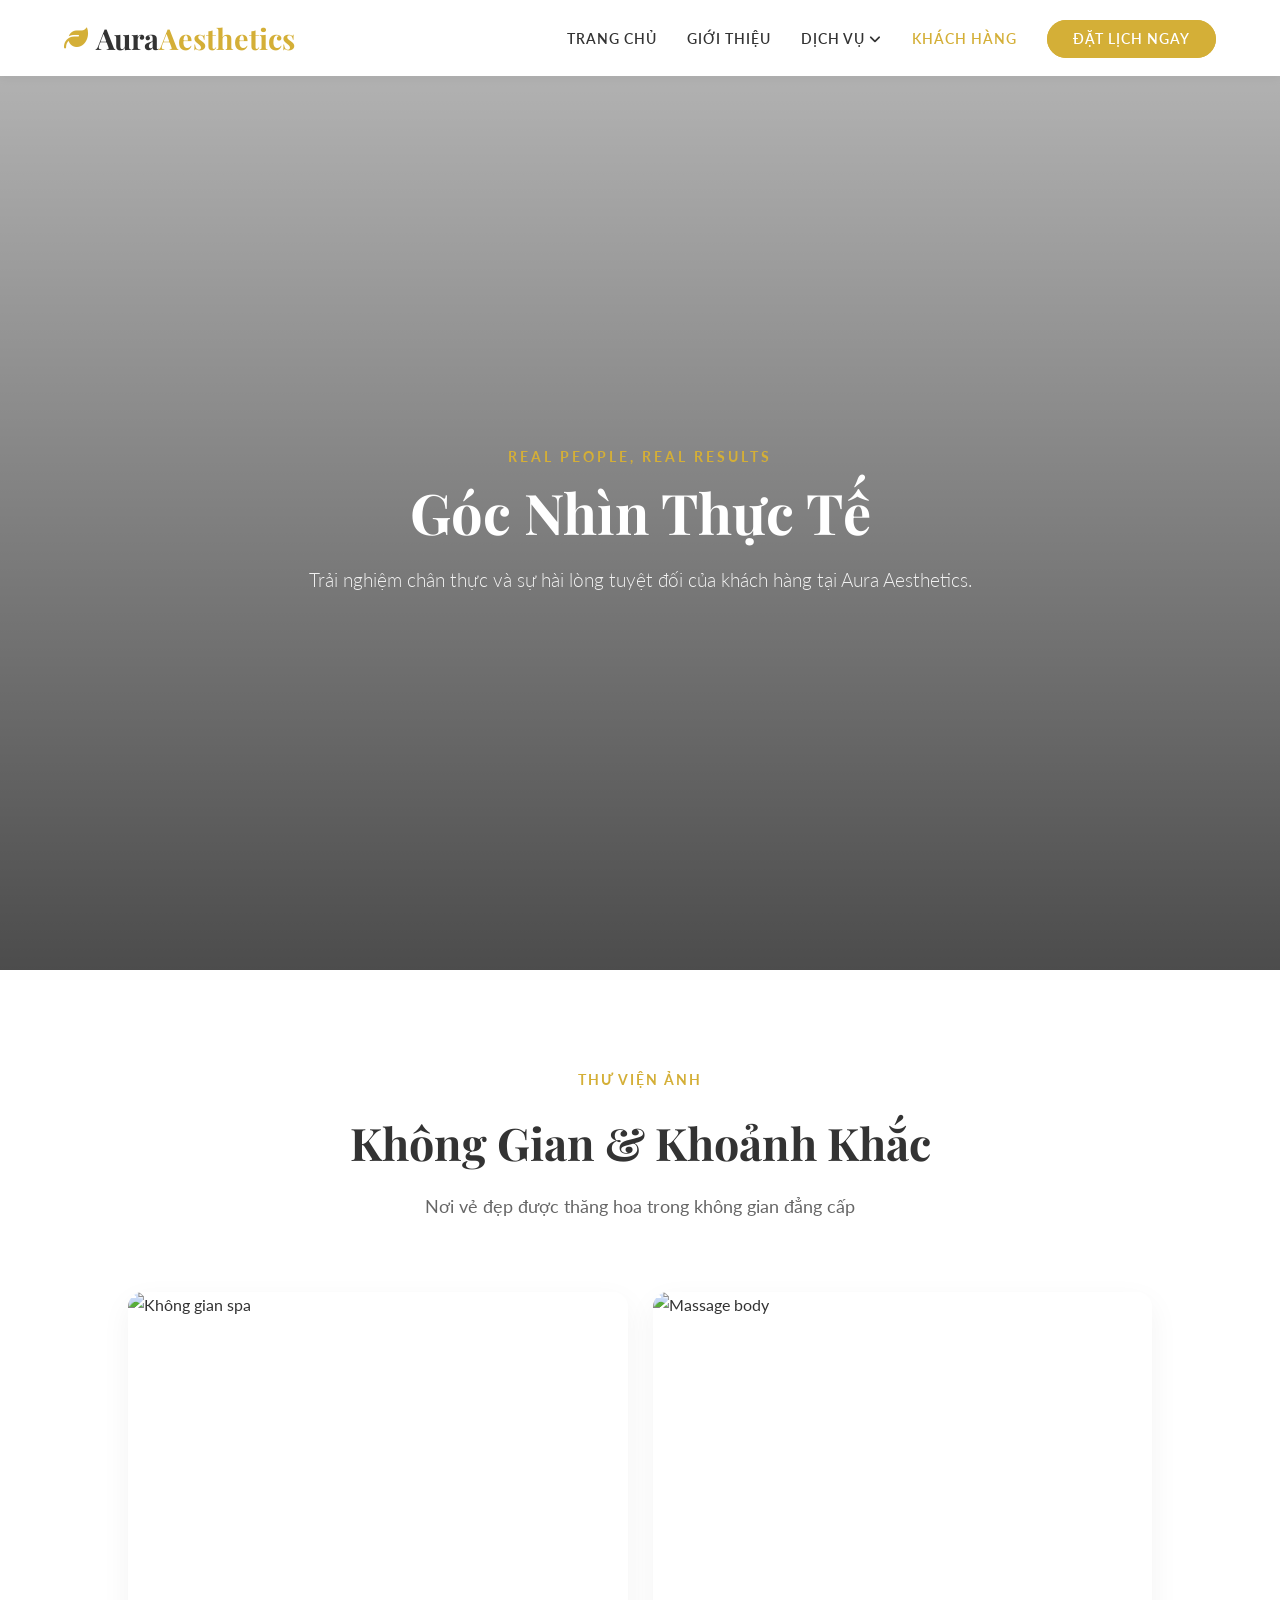
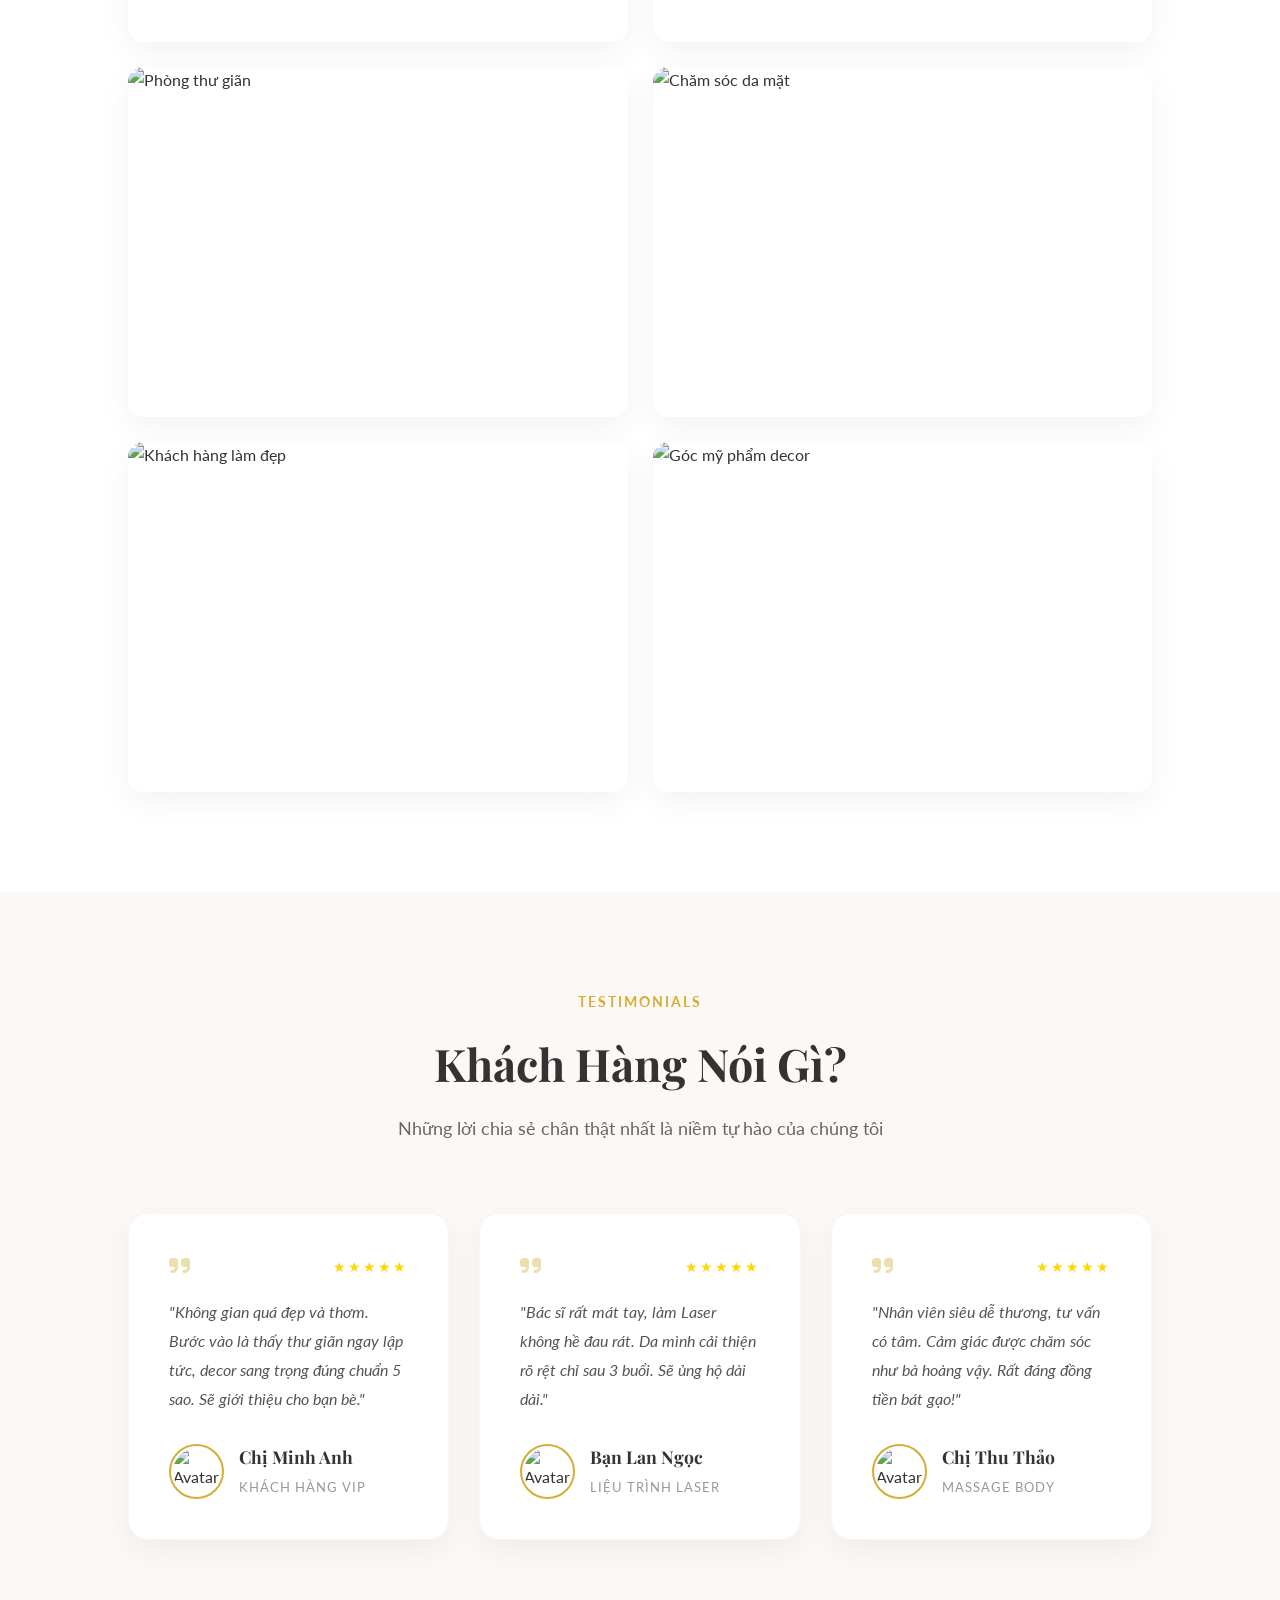
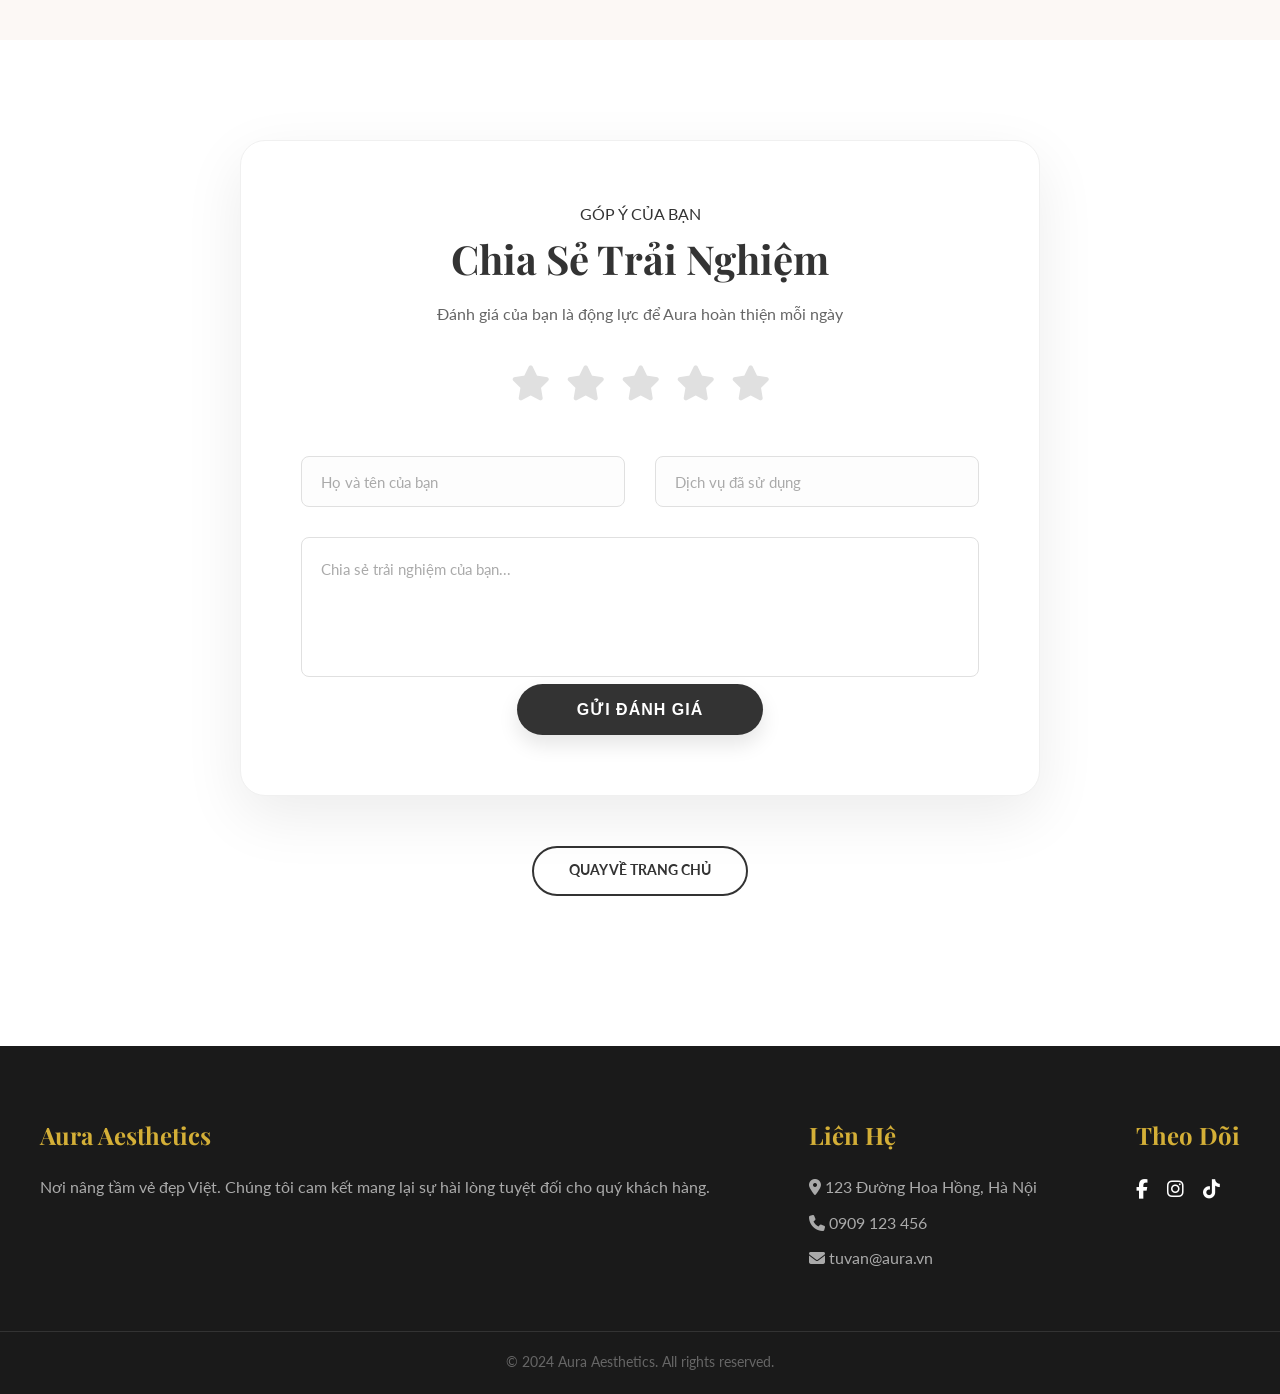
==== commit 6aedfc76: "Update KhachHang.html" ====
--- a/KhachHangvaKhongGian/KhachHang.html
+++ b/KhachHangvaKhongGian/KhachHang.html
@@ -24,15 +24,15 @@
                     <a href="javascript:void(0)">Dịch vụ <i class="fa-solid fa-angle-down"></i></a>
                     <div class="dropdown-content">
                         <a href="../DichVu/ChamSocDaMat/chamsocdamat.html">Chăm sóc da mặt</a>
-                        <a href="/DichVu/LaserCongNgheCao/Laser.html">Điều trị Laser</a>
+                        <a href="../DichVu/LaserCongNgheCao/Laser.html">Điều trị Laser</a>
                         <a href="../DichVu/Massage/massage.html">Massage thư giãn</a>
-                        <a href="/DichVu/TrietLong/trietlong.html">Triệt lông vĩnh viễn</a>
-                        <a href="/DichVu/PhunXam/phunxam.html">Phun xăm thẩm mỹ</a>
-                        <a href="/DichVu/Giambeo/giambeo.html">Giảm béo SlimBody</a>
+                        <a href="../DichVu/TrietLong/trietlong.html">Triệt lông vĩnh viễn</a>
+                        <a href="../DichVu/PhunXam/phunxam.html">Phun xăm thẩm mỹ</a>
+                        <a href="../DichVu/Giambeo/giambeo.html">Giảm béo SlimBody</a>
                     </div>
                 </li>
                 <li><a href="KhachHang.html" class="active">Khách Hàng</a></li>
-                <li><a href="/DatLich/datlich.html" class="btn-contact">Đặt lịch ngay</a></li>
+                <li><a href="../DatLich/datlich.html" class="btn-contact">Đặt lịch ngay</a></li>
             </ul>
             <div class="burger"><div class="line1"></div><div class="line2"></div><div class="line3"></div></div>
         </nav>
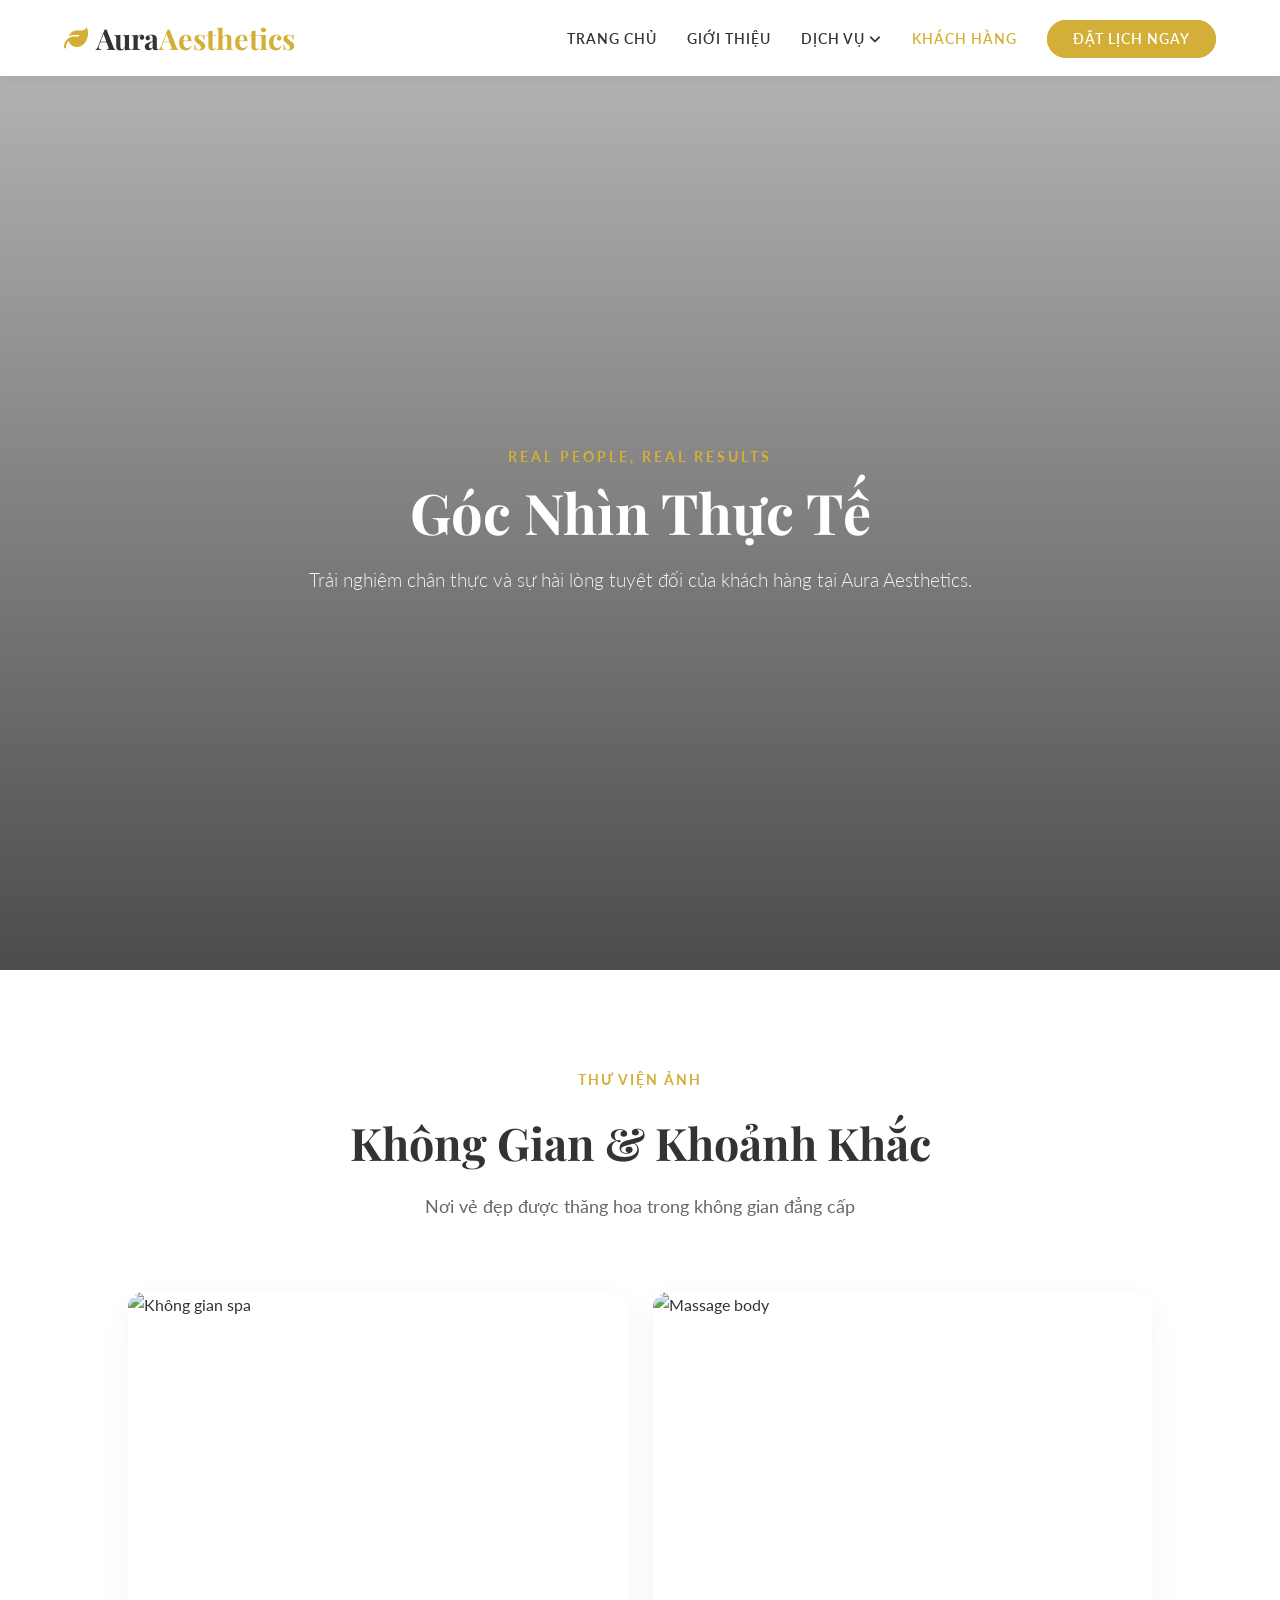
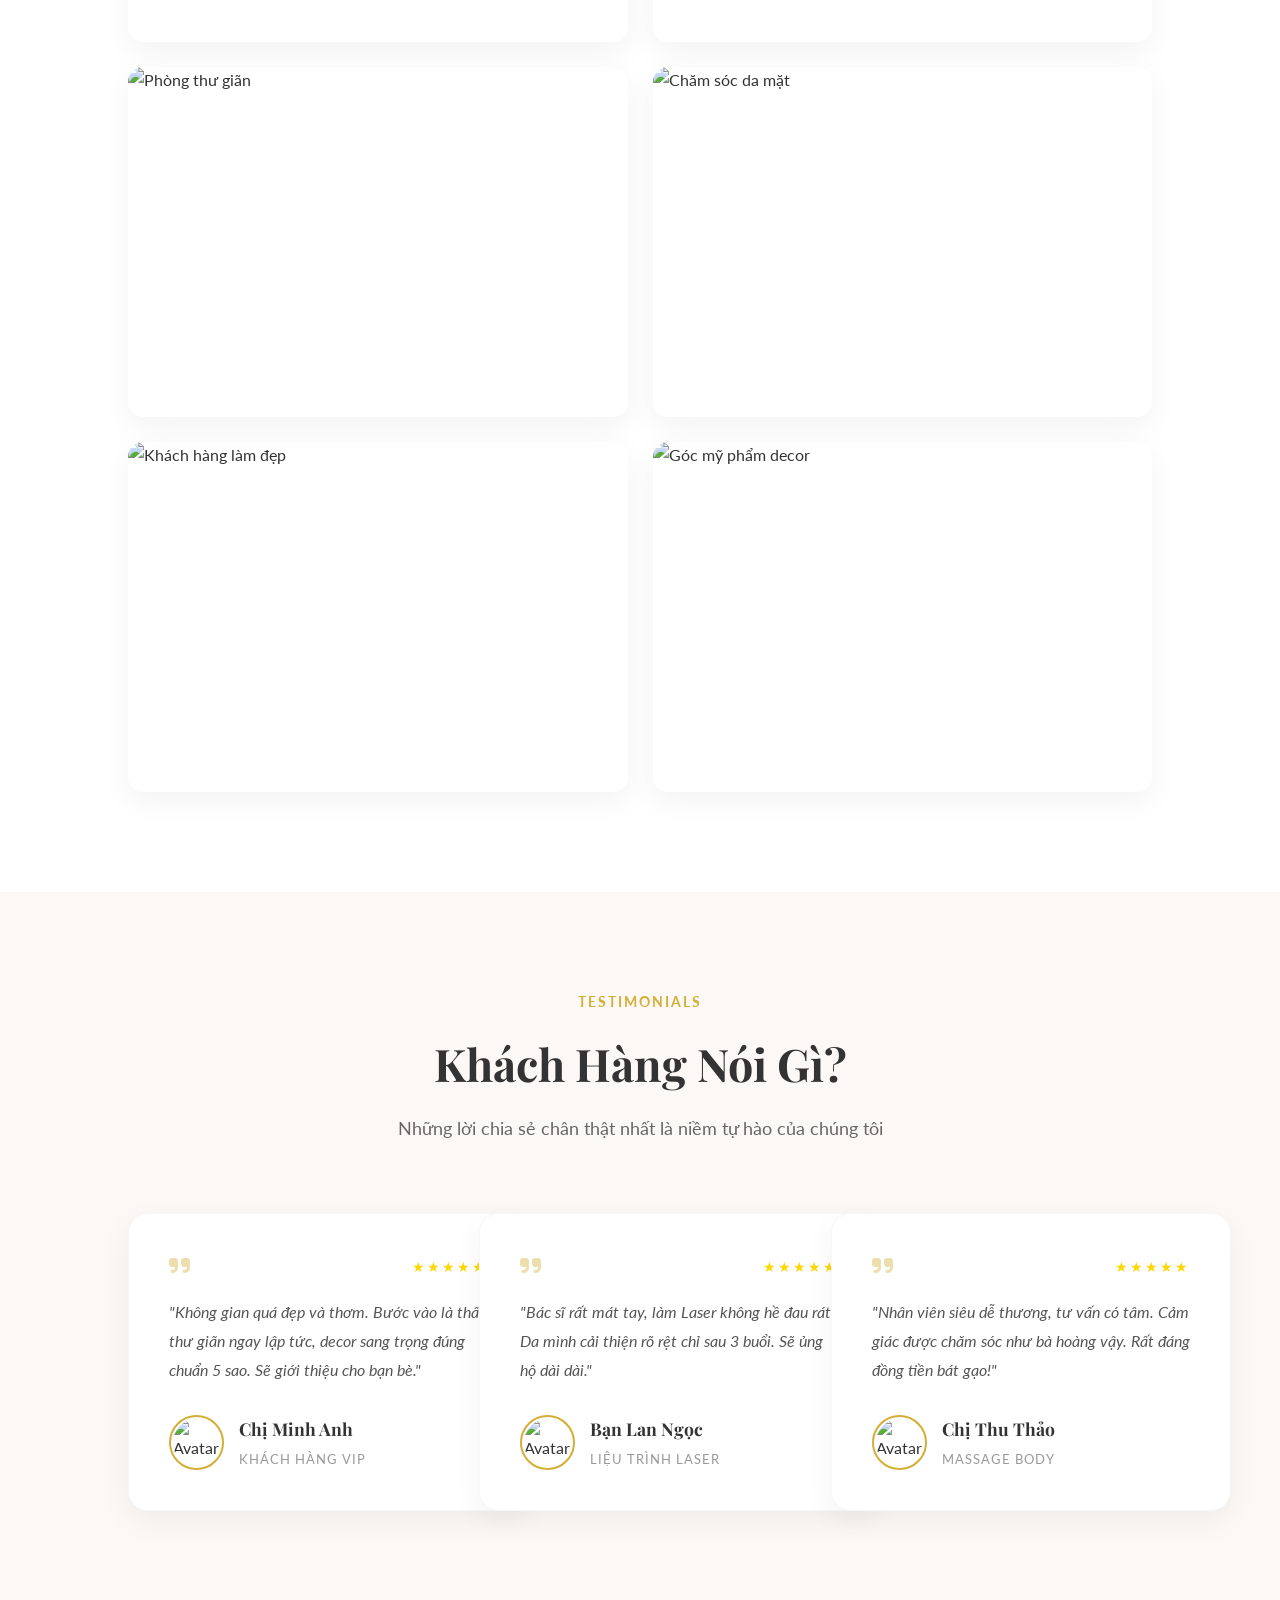
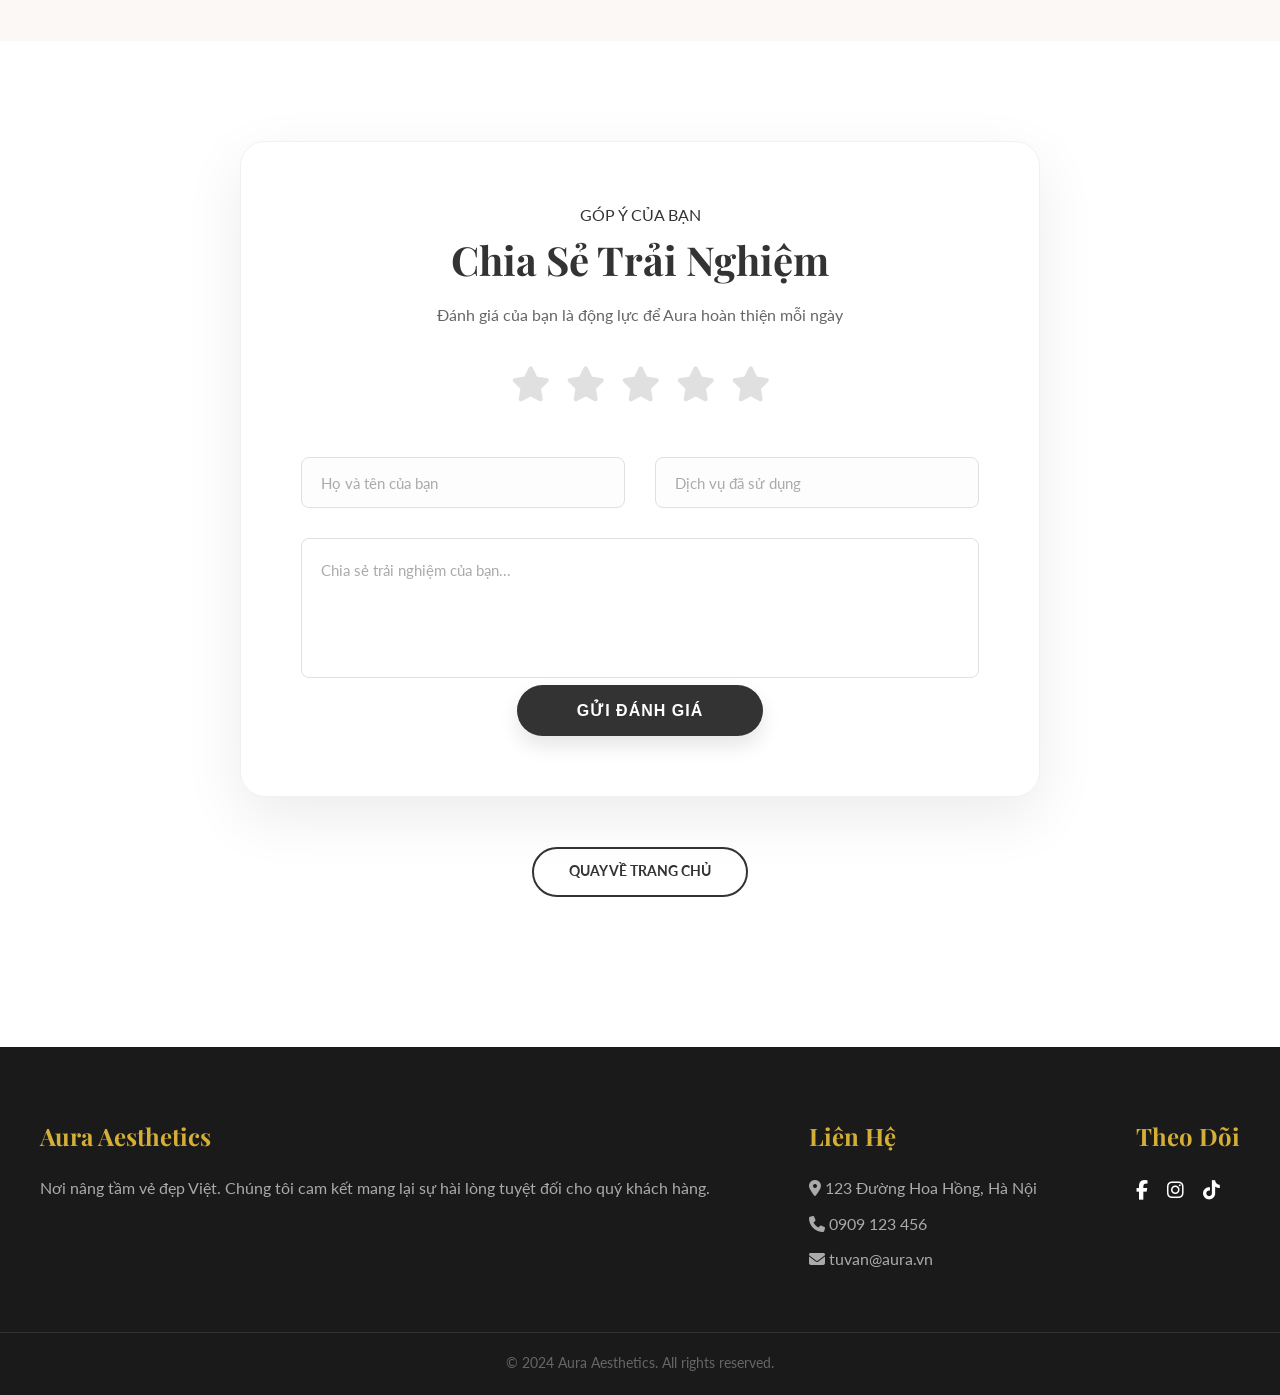
==== commit 83a6f048: "Cập nhật trang đặt lịch, phun xăm và khách hàng" ====
--- a/KhachHangvaKhongGian/KhachHang.html
+++ b/KhachHangvaKhongGian/KhachHang.html
@@ -1,5 +1,6 @@
 <!DOCTYPE html>
 <html lang="vi">
+
 <head>
     <meta charset="UTF-8">
     <meta name="viewport" content="width=device-width, initial-scale=1.0">
@@ -7,9 +8,12 @@
     <link rel="stylesheet" href="KhachHang.css">
     <link rel="preconnect" href="https://fonts.googleapis.com">
     <link rel="preconnect" href="https://fonts.gstatic.com" crossorigin>
-    <link href="https://fonts.googleapis.com/css2?family=Lato:wght@300;400;700&family=Playfair+Display:ital,wght@0,400;0,600;0,700;1,400&display=swap" rel="stylesheet">
+    <link
+        href="https://fonts.googleapis.com/css2?family=Lato:wght@300;400;700&family=Playfair+Display:ital,wght@0,400;0,600;0,700;1,400&display=swap"
+        rel="stylesheet">
     <link rel="stylesheet" href="https://cdnjs.cloudflare.com/ajax/libs/font-awesome/6.4.0/css/all.min.css">
 </head>
+
 <body>
 
     <header>
@@ -34,7 +38,11 @@
                 <li><a href="KhachHang.html" class="active">Khách Hàng</a></li>
                 <li><a href="../DatLich/datlich.html" class="btn-contact">Đặt lịch ngay</a></li>
             </ul>
-            <div class="burger"><div class="line1"></div><div class="line2"></div><div class="line3"></div></div>
+            <div class="burger">
+                <div class="line1"></div>
+                <div class="line2"></div>
+                <div class="line3"></div>
+            </div>
         </nav>
     </header>
 
@@ -56,28 +64,46 @@
             </div>
             <div class="gallery-grid">
                 <div class="gallery-item reveal">
-                    <img src="https://images.unsplash.com/photo-1560750588-73207b1ef5b8?q=80&w=2070" alt="Không gian spa">
-                    <div class="overlay"><p>Sảnh Đón Tiếp</p></div>
-                </div>
-                <div class="gallery-item reveal">
-                    <img src="https://images.unsplash.com/photo-1616394584738-fc6e612e71b9?q=80&w=2070" alt="Massage body">
-                    <div class="overlay"><p>Phòng Trị Liệu</p></div>
-                </div>
-                <div class="gallery-item reveal">
-                    <img src="https://images.unsplash.com/photo-1512290923902-8a9f81dc236c?q=80&w=2070" alt="Phòng thư giãn">
-                    <div class="overlay"><p>Khu Vực Thư Giãn</p></div>
-                </div>
-                <div class="gallery-item reveal">
-                    <img src="https://images.unsplash.com/photo-1570172619644-dfd03ed5d881?q=80&w=2070" alt="Chăm sóc da mặt">
-                    <div class="overlay"><p>Chăm Sóc Da</p></div>
-                </div>
-                <div class="gallery-item reveal">
-                    <img src="https://images.unsplash.com/photo-1552693673-1bf958298935?q=80&w=2073&auto=format&fit=crop" alt="Khách hàng làm đẹp">
-                    <div class="overlay"><p>Khách Hàng</p></div>
-                </div>
-                <div class="gallery-item reveal">
-                    <img src="https://images.unsplash.com/photo-1620331311520-246422fd82f9?q=80&w=2070&auto=format&fit=crop" alt="Góc mỹ phẩm decor">
-                    <div class="overlay"><p>Góc Decor</p></div>
+                    <img src="https://images.unsplash.com/photo-1560750588-73207b1ef5b8?q=80&w=2070"
+                        alt="Không gian spa">
+                    <div class="overlay">
+                        <p>Sảnh Đón Tiếp</p>
+                    </div>
+                </div>
+                <div class="gallery-item reveal">
+                    <img src="https://images.unsplash.com/photo-1616394584738-fc6e612e71b9?q=80&w=2070"
+                        alt="Massage body">
+                    <div class="overlay">
+                        <p>Phòng Trị Liệu</p>
+                    </div>
+                </div>
+                <div class="gallery-item reveal">
+                    <img src="https://images.unsplash.com/photo-1512290923902-8a9f81dc236c?q=80&w=2070"
+                        alt="Phòng thư giãn">
+                    <div class="overlay">
+                        <p>Khu Vực Thư Giãn</p>
+                    </div>
+                </div>
+                <div class="gallery-item reveal">
+                    <img src="https://images.unsplash.com/photo-1570172619644-dfd03ed5d881?q=80&w=2070"
+                        alt="Chăm sóc da mặt">
+                    <div class="overlay">
+                        <p>Chăm Sóc Da</p>
+                    </div>
+                </div>
+                <div class="gallery-item reveal">
+                    <img src="https://images.unsplash.com/photo-1552693673-1bf958298935?q=80&w=2073&auto=format&fit=crop"
+                        alt="Khách hàng làm đẹp">
+                    <div class="overlay">
+                        <p>Khách Hàng</p>
+                    </div>
+                </div>
+                <div class="gallery-item reveal">
+                    <img src="https://images.unsplash.com/photo-1620331311520-246422fd82f9?q=80&w=2070&auto=format&fit=crop"
+                        alt="Góc mỹ phẩm decor">
+                    <div class="overlay">
+                        <p>Góc Decor</p>
+                    </div>
                 </div>
             </div>
         </div>
@@ -97,7 +123,8 @@
                         <i class="fa-solid fa-quote-right quote-icon"></i>
                         <div class="stars">★★★★★</div>
                     </div>
-                    <p class="review-text">"Không gian quá đẹp và thơm. Bước vào là thấy thư giãn ngay lập tức, decor sang trọng đúng chuẩn 5 sao. Sẽ giới thiệu cho bạn bè."</p>
+                    <p class="review-text">"Không gian quá đẹp và thơm. Bước vào là thấy thư giãn ngay lập tức, decor
+                        sang trọng đúng chuẩn 5 sao. Sẽ giới thiệu cho bạn bè."</p>
                     <div class="client-info">
                         <img src="https://images.unsplash.com/photo-1494790108377-be9c29b29330?q=80&w=200" alt="Avatar">
                         <div class="info-text">
@@ -112,7 +139,8 @@
                         <i class="fa-solid fa-quote-right quote-icon"></i>
                         <div class="stars">★★★★★</div>
                     </div>
-                    <p class="review-text">"Bác sĩ rất mát tay, làm Laser không hề đau rát. Da mình cải thiện rõ rệt chỉ sau 3 buổi. Sẽ ủng hộ dài dài."</p>
+                    <p class="review-text">"Bác sĩ rất mát tay, làm Laser không hề đau rát. Da mình cải thiện rõ rệt chỉ
+                        sau 3 buổi. Sẽ ủng hộ dài dài."</p>
                     <div class="client-info">
                         <img src="https://images.unsplash.com/photo-1580489944761-15a19d654956?q=80&w=200" alt="Avatar">
                         <div class="info-text">
@@ -127,7 +155,8 @@
                         <i class="fa-solid fa-quote-right quote-icon"></i>
                         <div class="stars">★★★★★</div>
                     </div>
-                    <p class="review-text">"Nhân viên siêu dễ thương, tư vấn có tâm. Cảm giác được chăm sóc như bà hoàng vậy. Rất đáng đồng tiền bát gạo!"</p>
+                    <p class="review-text">"Nhân viên siêu dễ thương, tư vấn có tâm. Cảm giác được chăm sóc như bà hoàng
+                        vậy. Rất đáng đồng tiền bát gạo!"</p>
                     <div class="client-info">
                         <img src="https://images.unsplash.com/photo-1534528741775-53994a69daeb?q=80&w=200" alt="Avatar">
                         <div class="info-text">
@@ -137,6 +166,7 @@
                     </div>
                 </div>
             </div>
+            <div class="pagination" id="reviewPagination"></div>
         </div>
     </section>
 
@@ -226,6 +256,93 @@
         <div class="toast-close"><i class="fa-solid fa-xmark"></i></div>
     </div>
 
+
+    <script>
+        const form = document.getElementById("reviewForm"); // <-- bạn thiếu dòng này
+        const reviewGrid = document.querySelector(".review-grid");
+        const pagination = document.getElementById("reviewPagination");
+
+        // Lấy review sẵn có trong HTML và lưu vào mảng
+        let reviews = Array.from(reviewGrid.querySelectorAll(".review-card"));
+        const reviewsPerPage = 6;
+        let currentPage = 1;
+
+        // Hàm render reviews theo trang
+        function renderReviews(page = 1) {
+            reviewGrid.innerHTML = "";
+
+            const start = (page - 1) * reviewsPerPage;
+            const end = start + reviewsPerPage;
+            const pageReviews = reviews.slice(start, end);
+
+            pageReviews.forEach(card => reviewGrid.appendChild(card));
+
+            renderPagination();
+        }
+
+        // Hàm tạo nút phân trang
+        function renderPagination() {
+            pagination.innerHTML = "";
+            const totalPages = Math.ceil(reviews.length / reviewsPerPage);
+
+            if (totalPages <= 1) return;
+
+            for (let i = 1; i <= totalPages; i++) {
+                const btn = document.createElement("button");
+                btn.textContent = i;
+                btn.className = i === currentPage ? "active" : "";
+                btn.addEventListener("click", () => {
+                    currentPage = i;
+                    renderReviews(currentPage);
+                });
+                pagination.appendChild(btn);
+            }
+        }
+
+        // Render trang đầu tiên khi load
+        renderReviews(currentPage);
+
+        // Khi submit form
+        form.addEventListener("submit", function (e) {
+            e.preventDefault();
+
+            const ratingInput = form.querySelector('input[name="rate"]:checked');
+            if (!ratingInput) { alert("Vui lòng chọn số sao đánh giá ⭐"); return; }
+            const rating = ratingInput.value;
+
+            const inputs = form.querySelectorAll("input");
+            const name = inputs[5].value.trim();
+            const service = inputs[6].value.trim();
+            const content = form.querySelector("textarea").value.trim();
+
+            if (!name || !service || !content) { alert("Vui lòng điền đầy đủ thông tin"); return; }
+
+            const stars = "★".repeat(rating);
+
+            const reviewCard = document.createElement("div");
+            reviewCard.className = "review-card reveal";
+            reviewCard.innerHTML = `
+      <div class="card-top">
+        <i class="fa-solid fa-quote-right quote-icon"></i>
+        <div class="stars">${stars}</div>
+      </div>
+      <p class="review-text">"${content}"</p>
+      <div class="client-info">
+        <img src="https://ui-avatars.com/api/?name=${encodeURIComponent(name)}&background=random" alt="Avatar">
+        <div class="info-text">
+          <h4>${name}</h4>
+          <span>${service}</span>
+        </div>
+      </div>
+    `;
+            reviews.unshift(reviewCard);
+            currentPage = 1;
+            renderReviews(currentPage);
+
+            form.reset();
+        });
+    </script>
     <script src="KhachHang.js"></script>
 </body>
+
 </html>
--- a/KhachHangvaKhongGian/KhachHang.css
+++ b/KhachHangvaKhongGian/KhachHang.css
@@ -88,12 +88,12 @@
     align-items: center;
 }
 
-.nav-links > li {
+.nav-links>li {
     position: relative;
     padding: 10px 0;
 }
 
-.nav-links > li > a {
+.nav-links>li>a {
     font-weight: 600;
     text-transform: uppercase;
     font-size: 0.85rem;
@@ -101,8 +101,8 @@
     color: var(--text-dark);
 }
 
-.nav-links > li > a:hover,
-.nav-links > li > a.active {
+.nav-links>li>a:hover,
+.nav-links>li>a.active {
     color: var(--primary-color);
 }
 
@@ -320,6 +320,7 @@
     transition: 0.4s;
     position: relative;
     border: 1px solid rgba(0, 0, 0, 0.03);
+    width: 400px;
 }
 
 .review-card:hover {
@@ -431,13 +432,13 @@
     transition: 0.3s;
 }
 
-.star-widget input:not(:checked) ~ label:hover,
-.star-widget input:not(:checked) ~ label:hover ~ label {
+.star-widget input:not(:checked)~label:hover,
+.star-widget input:not(:checked)~label:hover~label {
     color: #FFD700;
     transform: scale(1.2);
 }
 
-.star-widget input:checked ~ label {
+.star-widget input:checked~label {
     color: #FFD700;
     text-shadow: 0 0 10px rgba(255, 215, 0, 0.4);
 }
@@ -501,10 +502,10 @@
     box-shadow: 0 5px 15px rgba(212, 175, 55, 0.1);
 }
 
-.input-box input:focus ~ label,
-.input-box input:valid ~ label,
-.input-box textarea:focus ~ label,
-.input-box textarea:valid ~ label {
+.input-box input:focus~label,
+.input-box input:valid~label,
+.input-box textarea:focus~label,
+.input-box textarea:valid~label {
     top: -12px;
     left: 15px;
     font-size: 0.8rem;
@@ -671,6 +672,7 @@
         opacity: 0;
         right: 0;
     }
+
     to {
         opacity: 1;
         right: 30px;
@@ -681,6 +683,7 @@
     from {
         opacity: 1;
     }
+
     to {
         opacity: 0;
     }
@@ -720,6 +723,7 @@
         opacity: 0;
         transform: translateY(20px);
     }
+
     to {
         opacity: 1;
         transform: translateY(0);
@@ -797,8 +801,45 @@
         opacity: 0;
         transform: translateX(50px);
     }
+
     to {
         opacity: 1;
         transform: translateX(0);
     }
+}
+
+.pagination {
+    display: flex;
+    justify-content: center;
+    margin-top: 30px;
+    gap: 10px;
+}
+
+/* Nút phân trang */
+.pagination button {
+    background-color: #f5f5f5;
+    border: 1px solid #ccc;
+    color: #333;
+    padding: 8px 14px;
+    font-size: 14px;
+    border-radius: 6px;
+    cursor: pointer;
+    transition: all 0.3s ease;
+}
+
+/* Hover hiệu ứng */
+.pagination button:hover {
+    background-color: #f0b7a4;
+    /* màu chủ đạo Aura có thể đổi */
+    color: #fff;
+    border-color: #f0b7a4;
+}
+
+/* Nút active (trang hiện tại) */
+.pagination button.active {
+    background-color: #f06666;
+    /* màu nổi bật */
+    color: #fff;
+    border-color: #f06666;
+    font-weight: bold;
 }
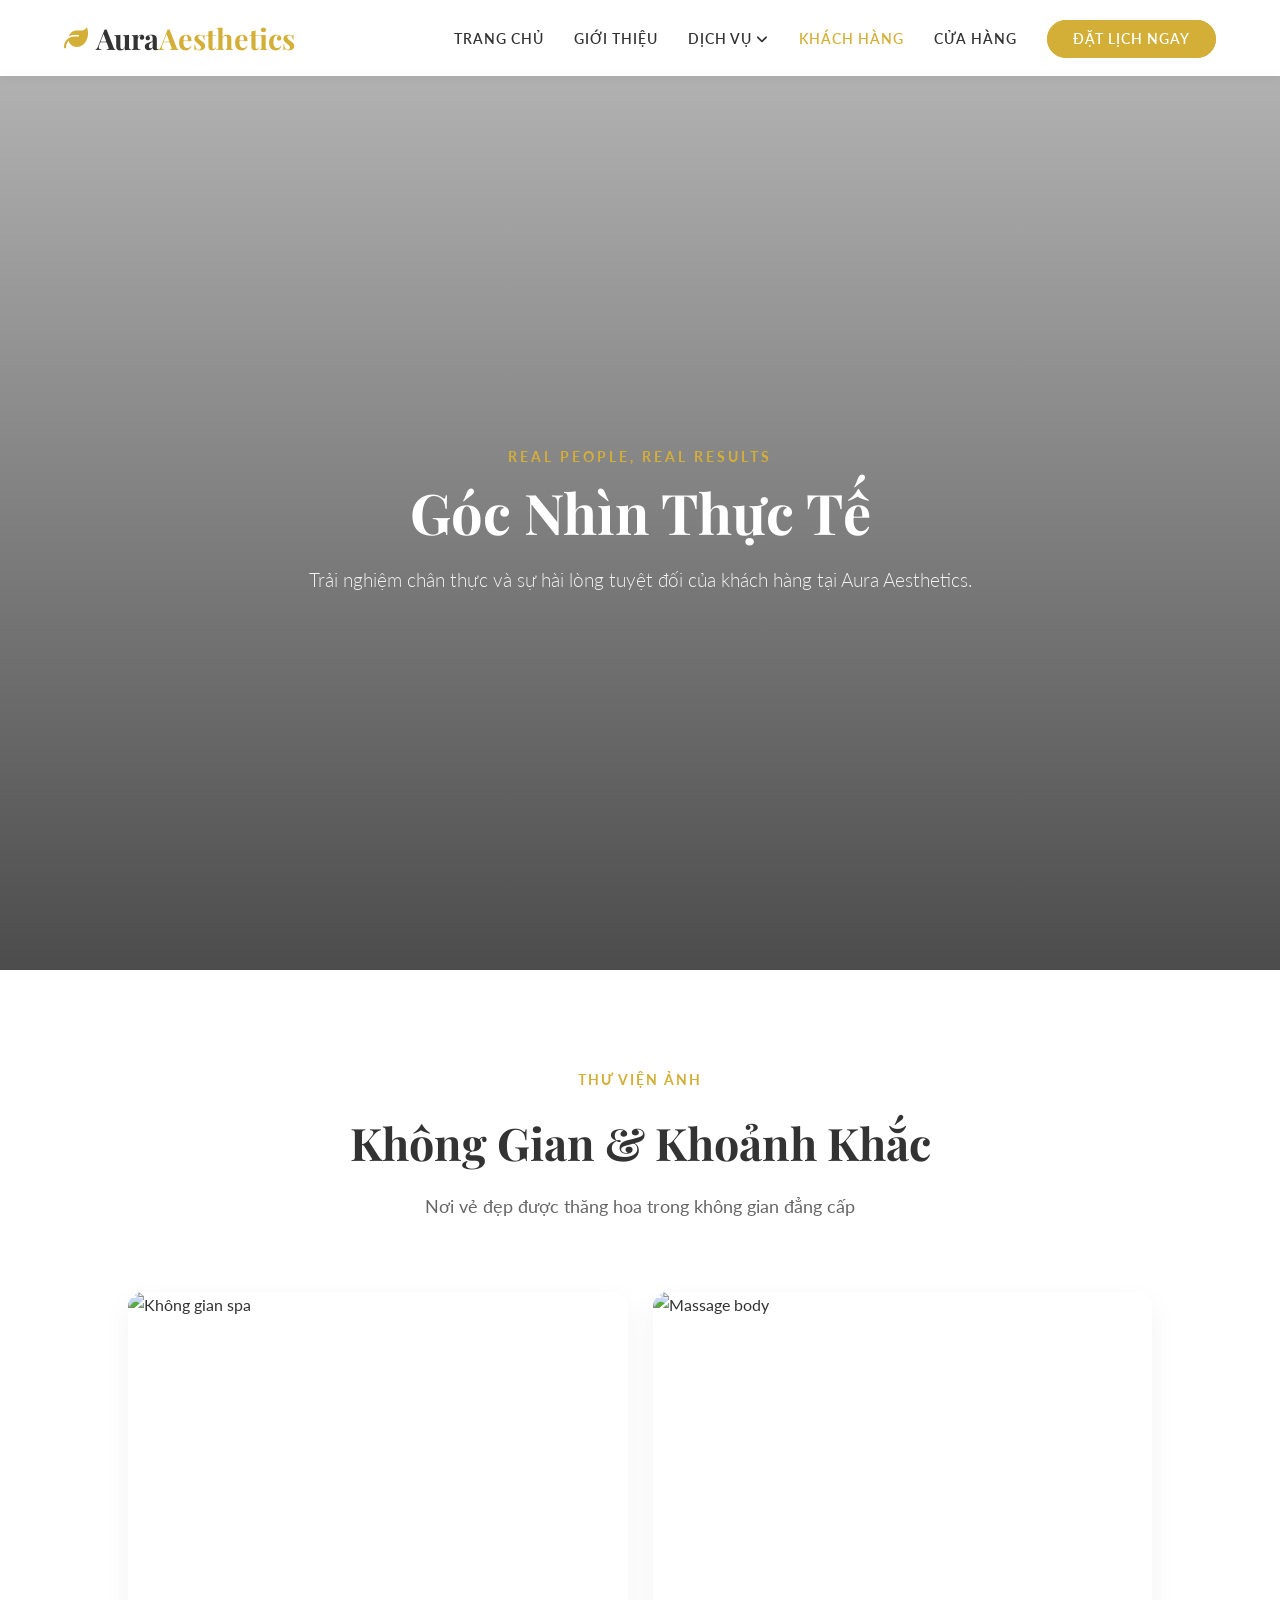
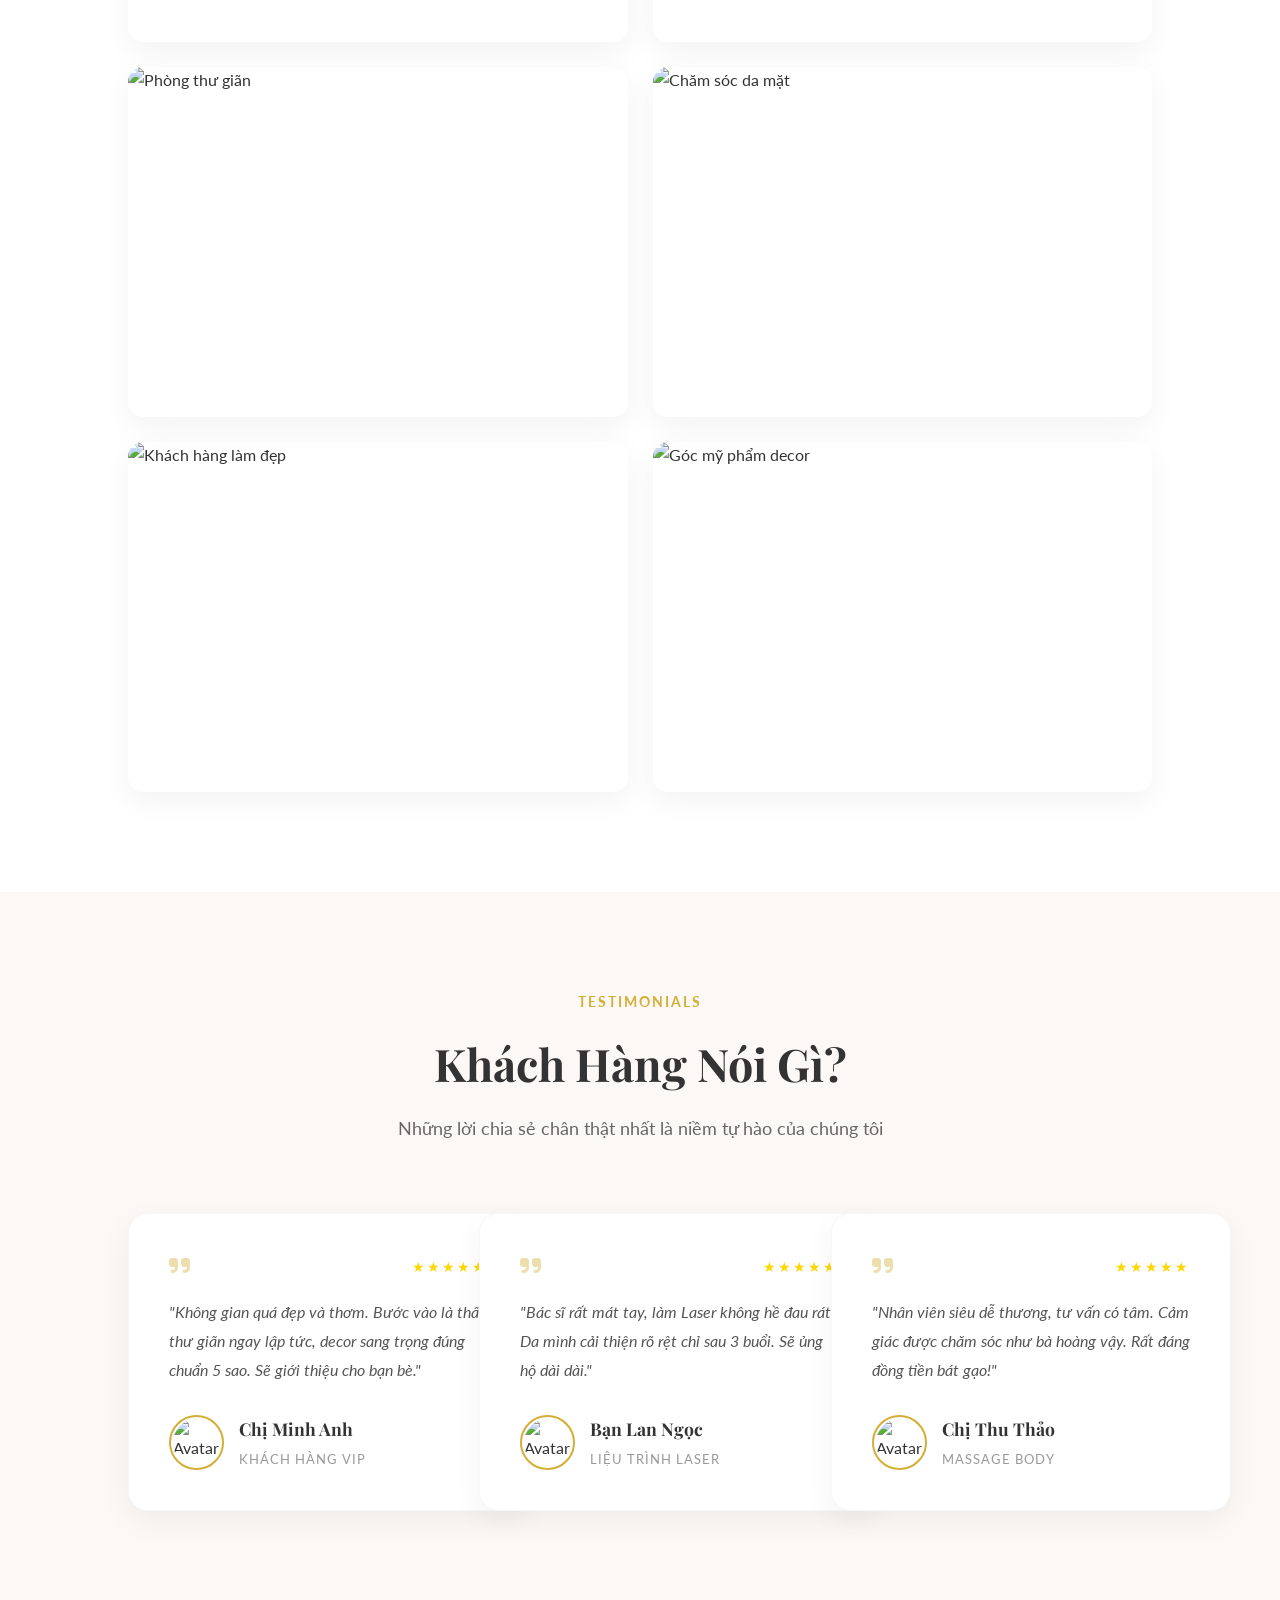
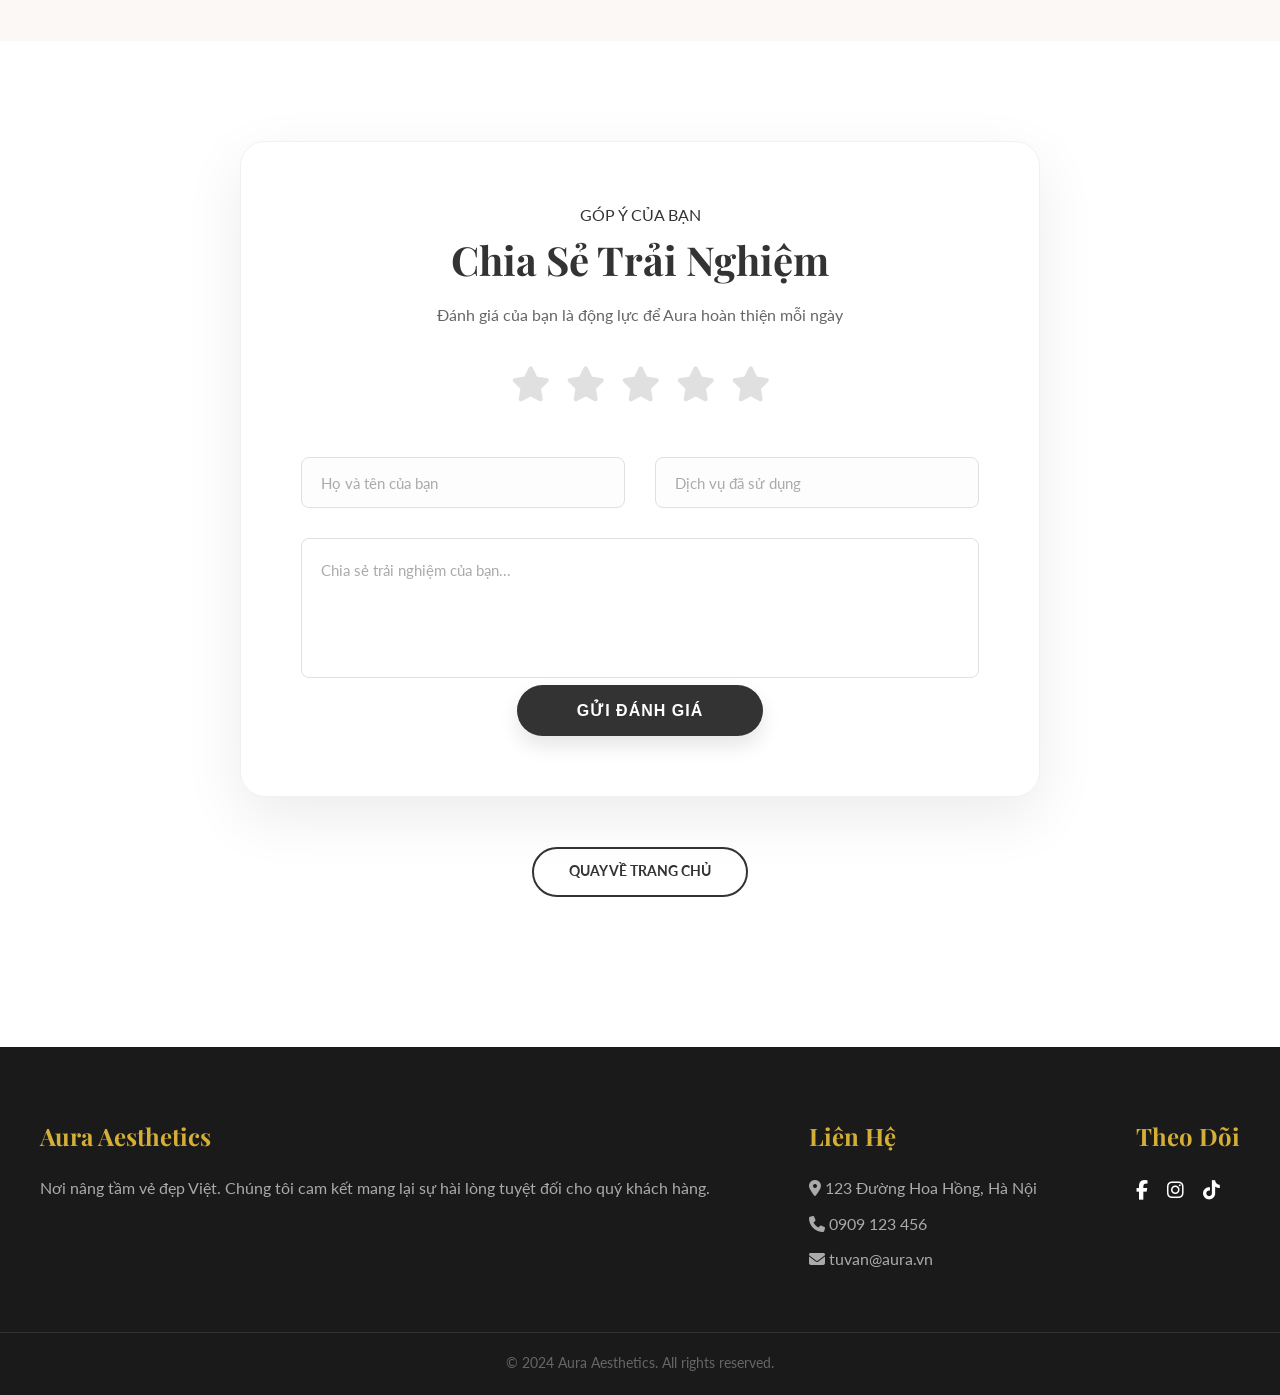
==== commit 0db163eb: "thêm" ====
--- a/KhachHangvaKhongGian/KhachHang.html
+++ b/KhachHangvaKhongGian/KhachHang.html
@@ -36,6 +36,7 @@
                     </div>
                 </li>
                 <li><a href="KhachHang.html" class="active">Khách Hàng</a></li>
+                <li><a href="../Sanpham/sanpham.html">Cửa Hàng</a></li>
                 <li><a href="../DatLich/datlich.html" class="btn-contact">Đặt lịch ngay</a></li>
             </ul>
             <div class="burger">
